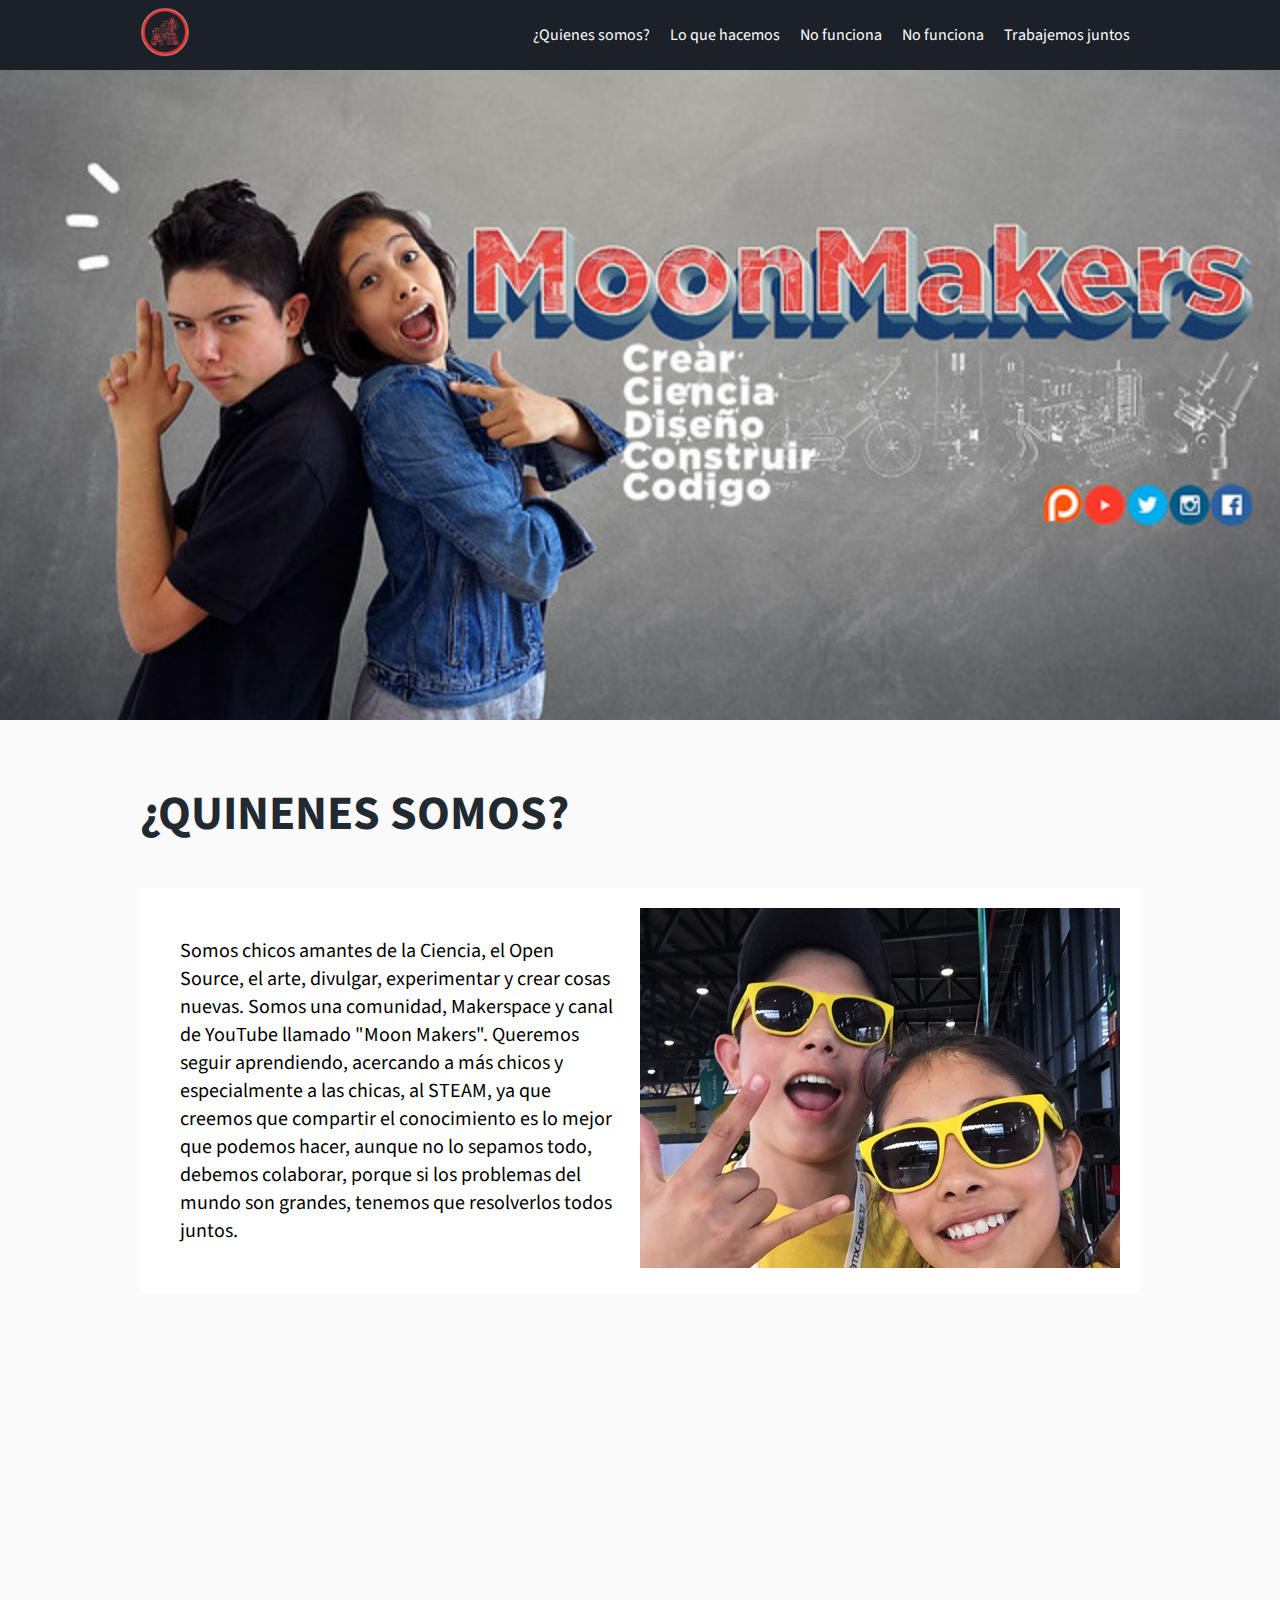
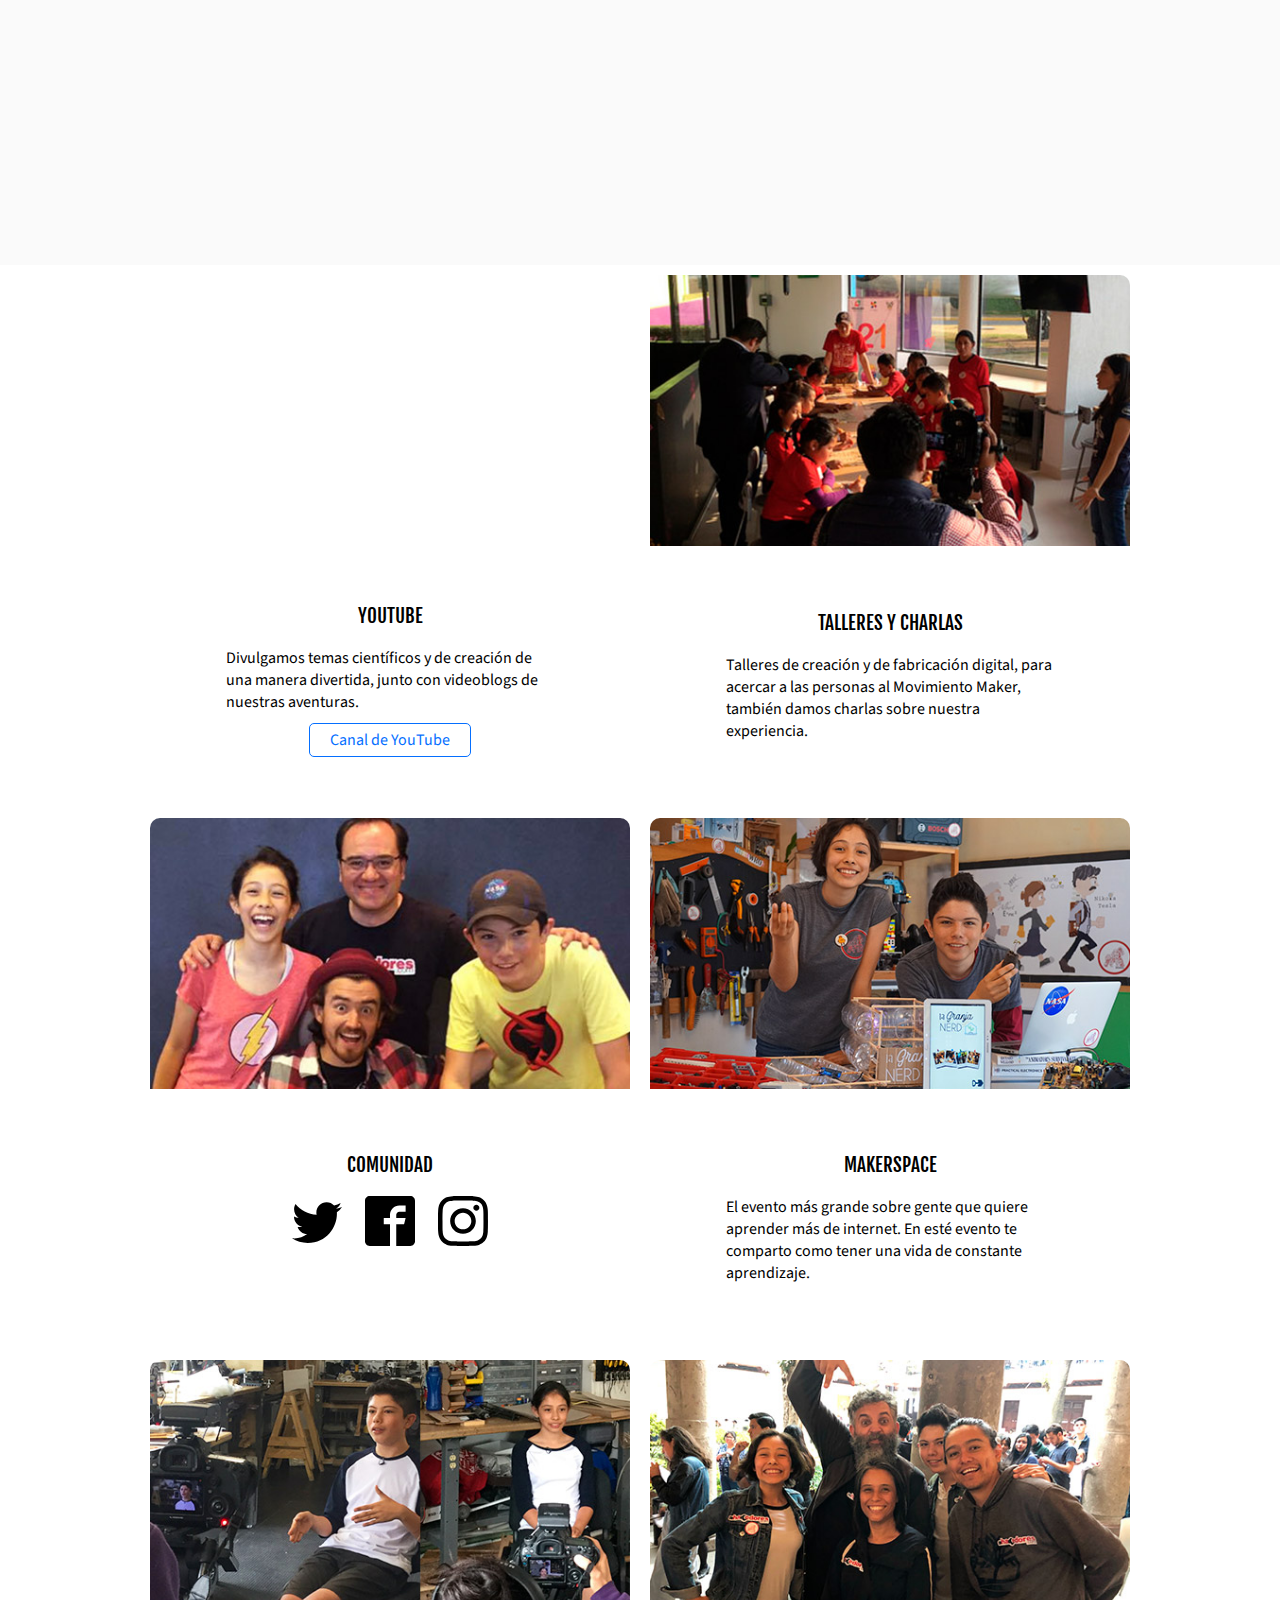
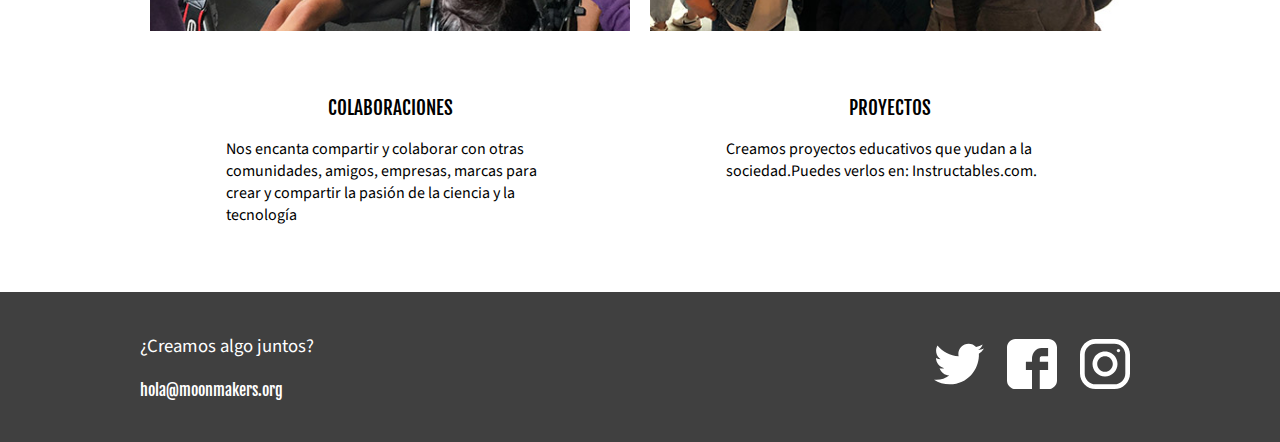
==== index.html @ 2176519b "todos los videos regresan" ====
<!DOCTYPE html>
<html lang="es">
  <head>
    <meta charset="UTF-8" />
    <title>MoonMakers</title>
    <link rel="icon" type="image/png" href="images/logo.png" />
    <meta name="viewport" content="width=device-width, initial-scale=1">
  </head>
  <body>
    <i class="icon-menu burger-button" id="burger-menu"></i>

    <header class="header">
      <div class="container">
        <figure class="logo">
          <img src="images/logo.png" height="50" alt="Logo de http://moonmakers.org" />
        </figure>
        <nav class="menu">
          <ol>
            <li>
              <a class="link" href="#quines">¿Quienes somos?</a>
            </li>
            <li>
              <a class="link" href="#hacemos">Lo que hacemos</a>
            </li>
            <li>
              <a class="link" href="makerspace.html">No funciona</a>
            </li>
            <li>
              <a class="link" href="colaboraciones.html">No funciona</a>
            </li>
            <li>
              <a class="link" href="#contacto">Trabajemos juntos</a>
            </li>
          </ol>
        </nav>
      </div>
    </header>
    <section class="hero">
      <div class="container">

      </div>
    </section>

    <section id="quines" class="portfolio">
     <div class="container">
        <h2>¿Quinenes Somos?</h2>
       <article class="project">
        <div class="project-details">

           <p class="project-description">Somos chicos amantes de la Ciencia, el Open Source, el arte, divulgar, experimentar y crear cosas nuevas. Somos una comunidad, Makerspace y canal de YouTube llamado "Moon Makers".
            Queremos seguir aprendiendo, acercando a más chicos y especialmente a las chicas, al STEAM, ya que creemos que compartir el conocimiento es lo mejor que podemos hacer, aunque no lo sepamos todo, debemos colaborar,
            porque si los problemas del mundo son grandes, tenemos que resolverlos todos juntos.
           </p>
         </div>
         <figure class="project-imageContainer">
           <img class="project-image" width="500" src="images/Quienes-somos.png" srcset="images/Quienes-somos.png, images/Quienes-somos@2.png 2x" alt="prouyecto del curso de React Native">
         </figure>
       </article>
      </div>

      <div class="container">
        <section class="carousel">
          <div class="carousel__container">

            <div class="carousel-item subTema_containerImg flexible-video2 ">
              <iframe class="youtube-video" width="560" height="315" src="https://www.youtube.com/embed/PowmfWIqs1E" frameborder="0" allow="accelerometer; autoplay; encrypted-media; gyroscope; picture-in-picture" allowfullscreen></iframe>
            </div>

            <div class="carousel-item subTema_containerImg flexible-video2 ">
                <iframe class="youtube-video" width="560" height="315" src="https://www.youtube.com/embed/NtmI1s5-0QU" frameborder="0" allow="accelerometer; autoplay; encrypted-media; gyroscope; picture-in-picture" frameborder="0" allow="accelerometer; autoplay; encrypted-media; gyroscope; picture-in-picture" allowfullscreen></iframe>
            </div>

            <div class="carousel-item subTema_containerImg flexible-video2 ">
                <iframe class="youtube-video" width="560" height="315" src="https://www.youtube.com/embed/a-_34Javpd0" frameborder="0" allow="accelerometer; autoplay; encrypted-media; gyroscope; picture-in-picture" allowfullscreen></iframe>
            </div>

            <div class="carousel-item subTema_containerImg flexible-video2 ">
                <iframe class="youtube-video" width="560" height="315" src="https://www.youtube.com/embed/nmvE0_uyt60" frameborder="0" allow="accelerometer; autoplay; encrypted-media; gyroscope; picture-in-picture" allowfullscreen></iframe>
            </div>

            <div class="carousel-item subTema_containerImg flexible-video2 ">
                <iframe class="youtube-video" width="560" height="315" src="https://www.youtube.com/embed/5D4seDE_Lug" frameborder="0" allow="accelerometer; autoplay; encrypted-media; gyroscope; picture-in-picture" allowfullscreen></iframe>
            </div>

            <div class="carousel-item subTema_containerImg flexible-video2 ">
              <iframe class="youtube-video" width="560" height="315" src="https://www.youtube.com/embed/sB8ea_5PfQ8" frameborder="0" allow="accelerometer; autoplay; encrypted-media; gyroscope; picture-in-picture" allowfullscreen></iframe>
            </div>

            <div class="carousel-item subTema_containerImg flexible-video2 ">
                <iframe class="youtube-video" width="560" height="315" src="https://www.youtube.com/embed/IGmekeP1GGo" frameborder="0" allow="accelerometer; autoplay; encrypted-media; gyroscope; picture-in-picture" allowfullscreen></iframe>
            </div>

            <div class="carousel-item subTema_containerImg flexible-video2 ">
                <iframe class="youtube-video" width="560" height="315" src="https://www.youtube.com/embed/2BJvNO8LO8I" frameborder="0" allow="accelerometer; autoplay; encrypted-media; gyroscope; picture-in-picture" allowfullscreen></iframe>
            </div>

            <div class="carousel-item subTema_containerImg flexible-video2 ">
                  <iframe class="youtube-video" width="560" height="315" src="https://www.youtube.com/embed/Ps-YkhOTtxY" frameborder="0" allow="accelerometer; autoplay; encrypted-media; gyroscope; picture-in-picture" allowfullscreen></iframe>
            </div>

            <div class="carousel-item subTema_containerImg flexible-video2 ">
                <iframe class="youtube-video" width="560" height="315" src="https://www.youtube.com/embed/gh8AYuixg3k" frameborder="0" allow="accelerometer; autoplay; encrypted-media; gyroscope; picture-in-picture" allowfullscreen></iframe>
            </div>

            <div class="carousel-item subTema_containerImg flexible-video2 ">
                  <iframe class="youtube-video" width="560" height="315" src="https://www.youtube.com/embed/mA8Xhq7Voig?start=110" frameborder="0" allow="accelerometer; autoplay; encrypted-media; gyroscope; picture-in-picture" allowfullscreen></iframe>
            </div>

            <div class="carousel-item subTema_containerImg flexible-video2 ">
                  <iframe class="youtube-video" width="560" height="315" src="https://www.youtube.com/embed/1nTyJk53lrc" frameborder="0" allow="accelerometer; autoplay; encrypted-media; gyroscope; picture-in-picture" allowfullscreen></iframe>
            </div>

            <div class="carousel-item subTema_containerImg flexible-video2 ">
              <iframe class="youtube-video" width="560" height="315" src="https://www.youtube.com/embed/oA09aA37gj0" frameborder="0" allow="accelerometer; autoplay; encrypted-media; gyroscope; picture-in-picture" allowfullscreen></iframe>
            </div>

            <div class="carousel-item subTema_containerImg flexible-video2 ">
              <iframe class="youtube-video" width="560" height="315" src="https://www.youtube.com/embed/tVdOSMBcFCA" frameborder="0" allow="accelerometer; autoplay; encrypted-media; gyroscope; picture-in-picture" allowfullscreen></iframe>
            </div>

            <div class="carousel-item subTema_containerImg flexible-video2 ">
              <iframe class="youtube-video" width="560" height="315" src="https://www.youtube.com/embed/28tbCtC3jSg" frameborder="0" allow="accelerometer; autoplay; encrypted-media; gyroscope; picture-in-picture" allowfullscreen></iframe>
            </div>

            <div class="carousel-item subTema_containerImg flexible-video2 ">
              <iframe class="youtube-video" width="560" height="315" src="https://www.youtube.com/embed/Nw9TedxW9J4?start=3741" frameborder="0" allow="accelerometer; autoplay; encrypted-media; gyroscope; picture-in-picture" allowfullscreen></iframe>
            </div>

            <div class="carousel-item subTema_containerImg flexible-video2 ">
              <iframe class="youtube-video" width="560" height="315" src="https://www.youtube.com/embed/EzyzmiQSbPs?start=3454" frameborder="0" allow="accelerometer; autoplay; encrypted-media; gyroscope; picture-in-picture" allowfullscreen></iframe>
            </div>

          </div>
        </section>
      </div>


    </section>
    <div class="container">

    </div>

    <section id="hacemos" class="event-list">
      <div class="container">

        <article class="event">
          <figure class="event-imageContainer">
            <div class="flexible-video">
              <iframe class="youtube-video" width="560" height="315" src="https://www.youtube.com/embed/_KmauHJuvfc" frameborder="0" allow="autoplay; encrypted-media" allowfullscreen></iframe>
            </div>

              <!-- <img class="event-image" src="images/taller.png" srcset="images/taller.png, images/taller@2.png 2x" width="500" /> -->

          </figure>
          <div class="event-detail">
            <h3 class="event-title">YOUTUBE</h3>
            <p class="event-description">Divulgamos temas científicos y de creación de una manera divertida, junto con videoblogs de nuestras aventuras.            </p>
            <a class="event-url" href="https://www.youtube.com/channel/UC0actK4-vYEXDyV7J_4vGrw" target="_blank">Canal de YouTube</a>
          </div>
        </article>

        <article class="event">
          <figure class="event-imageContainer">
            <img class="event-image" src="images/taller.png" srcset="images/taller.png, images/taller@2.png 2x" width="500" />
          </figure>
          <div class="event-detail">
            <h3 class="event-title">TALLERES Y CHARLAS</h3>
            <p class="event-description">Talleres de creación y de fabricación digital, para acercar a las personas al Movimiento Maker, también damos charlas sobre nuestra experiencia.            </p>
          </div>
        </article>

        <article class="event">
          <figure class="event-imageContainer">

            <img class="event-image" src="images/comunidad.png" srcset="images/comunidad.png, images/comunidad@2.png 2x" width="500" />
          </figure>
          <div class="event-detail">
            <h3 class="event-title">COMUNIDAD</h3>
            <div class="social">
              <a href="https://twitter.com/MoonMakers" class="social-link  NeT"></a>
              <a href="https://www.facebook.com/MoonMakersOficial/" class="social-link  NeF"></a>
              <a href="https://www.instagram.com/moon_makers_/" class="social-link  NeI"></a>
            </div>
          </div>

        </article>

        <article class="event">
          <figure class="event-imageContainer">
            <img class="event-image" src="images/makerspace.png" srcset="images/makerspace.png, images/makerspace@2.png 2x" width="500" />
          </figure>
          <div class="event-detail">
            <h3 class="event-title">MAKERSPACE</h3>
            <p class="event-description">El evento más grande sobre gente que quiere aprender más de internet. En esté evento te comparto como tener una vida de constante aprendizaje.</p>
          </div>
        </article>

        <article class="event">
          <figure class="event-imageContainer">
            <img class="event-image" src="images/Colaboraciones.jpg" srcset="images/Colaboraciones.jpg, images/Colaboraciones@2.png 2x" width="500" />
          </figure>
          <div class="event-detail">
            <h3 class="event-title">COLABORACIONES</h3>
            <p class="event-description">Nos encanta compartir y colaborar con otras comunidades, amigos, empresas, marcas para crear y compartir la pasión de la ciencia y la tecnología            </p>
          </div>
        </article>

        <article class="event">
          <figure class="event-imageContainer">
            <img class="event-image" src="images/proyectos.png" srcset="images/proyectos.png, images/proyectos@2.png 2x" width="500" />
          </figure>
          <div class="event-detail">
            <h3 class="event-title">PROYECTOS</h3>
            <p class="event-description">Creamos proyectos educativos que yudan a la sociedad.Puedes verlos en: Instructables.com.            </p>
          </div>
        </article>


      </div>
    </section>
    <section id="contacto" class="contact">
      <div class="container">
        <form action="/suscripcion/" class="form-email">
          <h3>¿Creamos algo juntos?</h3>

          <h4>hola@moonmakers.org</h4>
        </form>
        <div class="social">
          <a href="https://twitter.com/MoonMakers" class="social-link twitter"></a>
          <a href="https://www.facebook.com/MoonMakersOficial/" class="social-link facebook"></a>
          <a href="https://www.instagram.com/moon_makers_/" class="social-link instagram"></a>
        </div>
      </div>
    </section>



    <link rel="stylesheet" href="css/estilos.css">


    <script>
      const ipad = window.matchMedia('screen and (max-width: 767px)')
      const menu = document.querySelector('.menu');

      const burgerButton = document.querySelector('#burger-menu');


      ipad.addListener(validation)

      function validation(event) {
        if (event.matches) {
          burgerButton.addEventListener('click', hideShow)
        } else {
          burgerButton.removeEventListener('click', hideShow)
        }
      }
      validation(ipad);


      function hideShow() {
        if (menu.classList.contains('is-active')) {
          menu.classList.remove('is-active');
        } else {
          menu.classList.add('is-active');
        }
      }
    </script>

    <link href="https://fonts.googleapis.com/css?family=Fjalla+One|Source+Sans+Pro" rel="stylesheet">


  </body>
</html>
---- css/estilos.css ----
@font-face {
  font-family: 'icomoon';
  src:  url('../fonts/icomoon.eot?bqb2fe');
  src:  url('../fonts/icomoon.eot?bqb2fe#iefix') format('embedded-opentype'),
    url('../fonts/icomoon.ttf?bqb2fe') format('truetype'),
    url('../fonts/icomoon.woff?bqb2fe') format('woff'),
    url('../fonts/icomoon.svg?bqb2fe#icomoon') format('svg');
  font-weight: normal;
  font-style: normal;
}

p{
  margin: 1em;
}

[class^="icon-"], [class*=" icon-"] {
  font-family: 'icomoon' !important;
  speak-as: none;
  font-style: normal;
  font-weight: normal;
  font-variant: normal;
  text-transform: none;
  line-height: 1;

  -webkit-font-smoothing: antialiased;
  -moz-osx-font-smoothing: grayscale;
}

.icon-menu:before {
  content: "\e900";
}


body {
  font-family: 'Source Sans Pro', system-ui;
  margin: 0;
}

h1,
h2,
h3,
h4,
h5,
h6{
  font-family: 'Fjalla One', system-ui;
  font-weight: normal;
}

h1 {
  font-size: 40px;
  line-height: 1.5;
  letter-spacing: -.2px;
  color: white;
  margin: 0;
  max-width: 500px;

}
h1 strong {
  color: #026fff;
  font-size: 25px;
}
h2 {
  color: #212931;
  text-transform: uppercase;
  font-family: 'Source Sans Pro', system-ui;
  font-weight: bold;
  font-size: 48px;
  margin-bottom: 40px;
}

.hero {
  height: 650px;
  background-image: url('../images/Hero.jpg');
  background-color: #1b2127;
  background-repeat: no-repeat;
  background-position-x: center;
  background-position-y: center;
  background-size: cover;
  display: flex;
  align-items: center;
  justify-content: space-between;
  flex-wrap: wrap;
}
.hero2{
  height: 350px;
  background-image: url('../images/Hero.jpg');
  background-color: #1b2127;
  background-repeat: no-repeat;
  background-position-x: center;
  background-position-y: -155px;
  background-size: cover;
  display: flex;
  align-items: center;
  justify-content: space-between;
  flex-wrap: wrap;
}

.hero-image{
  object-fit: cover;
}


.portfolio {
  background: #fafafa;
  padding: 20px;
}

.project {

  margin-bottom: 15px;

  padding: 20px;
  background: white;
  display: flex;
  align-items: center;
  justify-content: space-between;
  flex-wrap: wrap;
}
.project-course,
.project-date,
.project-url {
  margin: 10px 0;
}
.project-description {
  font-size: 20px;
}
.project strong {
  font-family: 'Fjalla One', system-ui;
}


.project-title {
  font-size: 30px;
  margin-top: 0;
  margin-bottom: 10px;
  text-align: center;
}


.project-details {
  width: 50%;
}

.project-imageContainer {
  width: 50%;
}

.project-imageContainer img {
  max-width: 100%;
}

.header {
  background-color: #1b2127;
  color: white;
  display: flex;
  height: 70px;
  align-items: center;
  justify-content: space-between;
  flex-wrap: wrap;
}

ol {
  margin: 0;
  padding: 0;
  list-style: none;
  text-align: center
}
.project-details ul li{
  padding: 0.5em;
}
.project-details ul{
  list-style: list-item ;
}

figure {
  margin: 0;
}

.header a {
  color: white;
  text-decoration: none;
}
.menu {
  height: inherit;
}
.header ol {
  display: flex;
  height: inherit;
}
.header ol li {
  height: inherit;
}
.header a {
  display: flex;
  align-items: center;
  height: inherit;
  padding: 0 10px;
}

.flexbox {
  display: flex;
  flex-wrap: wrap;
}

.box {
  width: 50px;
  height: 50px;
  margin: 5px;
  border: 1px solid red;

  flex-shrink: 0;
}

.footer {
  color: white;
  background-color: #1b2127;
  display: flex;
  align-items: center;
  justify-content: space-between;
  flex-wrap: wrap;
}

.footer img {
  vertical-align: middle;
}

.footer a {
  color: white;
}

.event-list {
  display: flex;
  flex-wrap: wrap;
}
.event-list-title {
  margin-left: 20px;
}
.event {
  margin: 1%;
  width: 48%;
  flex-shrink: 0;
  border-radius: 10px;
  overflow: hidden;
}
.event img {
  width: 480px;
  height: 271px;
  object-fit: cover;
}
.event-detail {
  margin: 20px 40px;
  background-color: white;
  position: relative;
  padding: 20px;
  text-align: center;
}
.event-description {
  text-align: left;
}

.event-url {
  color: #056fff;
  border: 1px solid;
  padding: 5px 20px;
  text-decoration: none;
  border-radius: 5px;
}

.contact {
  background-color: #404040;
  color: white;
  height: 150px;
  display: flex;
  align-items: center;
  justify-content: space-between;
  flex-wrap: wrap;
}


.social-link {
  display: inline-block;
  width: 50px;
  height: 50px;
  margin: 0 10px;
  background-size: 50px 50px;
}

.social-link.twitter {
  background-image: url('../images/twitter.svg');
}
.social-link.facebook {
  background-image: url('../images/facebook.svg');
}

.social-link.instagram {
  background-image: url('../images/instagram.svg');
}

.NeT,
.NeF,
.NeI{
 background-image: none;
}

.NeT{background-image: url('../images/twitterNe.svg');}
.NeF{background-image: url('../images/facebook2Ne.svg');}
.NeI{background-image: url('../images/instagramNe.svg');}

.form-email input {
  border-color: gray;
  border-style: solid;
  border-radius: 5px;
  padding: 10px 20px 10px 25px;
  background-image: url('../images/envelope.svg');
  background-size: 15px 15px;
  background-repeat: no-repeat;
  background-position-y: center;
  background-position-x: 5px;
}

.form-email button {
  display: block;
  background: transparent;
  color: white;
  padding: 10px 0;
  border-radius: 5px;
  width: 100px;
  margin-top: 10px;
}

.form-email h3 {
  font-family: 'Source Sans Pro', system-ui;
}

.container {
  max-width: 1000px;
  flex: 1;
  margin: 0 auto;
  display: inherit;
  justify-content: inherit;
  align-items: inherit;
  height: inherit;
  flex-wrap: inherit;
}

.burger-button {
  width: 40px;
  height: 40px;
  border-radius: 50%;
  background-color: rgba(0, 0, 0, .8);
  display: none;
  line-height: 40px;
  text-align: center;
  position: fixed;
  z-index: 4;
  left: 5px;
  top: 5px;
  color: white;
}

.carousel{
  width: 100%;
  overflow: scroll;
  padding: 30px;
  position: relative;
}
.carousel-item__img{
  width: 200px;
  height: 100px;
  object-fit: contain;
}
.carousel__container{
  white-space: nowrap;
  margin: 70px 70px;
  padding-bottom: 10px;
}
.carousel-item{
  width: 200px;
  height: 250px;
  border-radius: 20px;
  overflow: hidden;
  display: inline-block;
  cursor: pointer;
  transition: 450ms all;
  transform-origin: center left;
  position: relative;
}
.carousel-item2{
  width: 200px;
  height: 125px;
  border-radius: 20px;
  overflow: hidden;
  display: inline-block;
  cursor: pointer;
  transition: 450ms all;
  transform-origin: center left;
  position: relative;
}

.carousel-item:hover ~ .carousel-item{
  transform: translate3d(100px,0,0);
}
.carousel__container:hover .carousel-item{
  opacity: 0.3;
}
.carousel__container:hover .carousel-item:hover{
  transform: scale(1.5);
  opacity: 1;
}
::-webkit-scrollbar {
  width: 7px;
  height: 7px;
}
::-webkit-scrollbar-button {
  width: 0px;
  height: 0px;
}
::-webkit-scrollbar-thumb {
  background: #393e46;
  border: 0px none #ffffff;
  border-radius: 50px;
}
::-webkit-scrollbar-thumb:hover {
  background: #222831;
}
::-webkit-scrollbar-thumb:active {
  background: #222831;
}
::-webkit-scrollbar-track {
  background: #ffffff;
  border: 0px none #ffffff;
  border-radius: 50px;
}
::-webkit-scrollbar-track:hover {
  background: #00adb5;
}
::-webkit-scrollbar-track:active {
  background: #00adb5;
}
::-webkit-scrollbar-corner {
  background: transparent;
}


.google-maps {
  position: relative;
  padding-bottom: 50%;
  height: 0;
  overflow: hidden;
  }
  .google-maps iframe {
  position: absolute;
  top: 0;
  left: 0;
  width: 100% !important;
  height: 100% !important;
  }

.carousel-item__details {
  font-size: 10px;
  opacity: 0;
  transition: 450ms opacity;
  padding: 10px;
  position: absolute;
  top: 0;
  left: 0;
  right: 0;
  bottom: 0;
  text-align: center;
  line-height:225px;
}
 .carousel-item__details:hover{
  opacity: 1;
}
.carousel-item__details p{
  margin:2px 0px;
  color: white;
}

.carousel-item__details--title{
  font-size: 12px;
}

.carousel-item2:hover ~ .carousel-item2{
  transform: translate3d(75px,0,0);
}
.carousel__container:hover .carousel-item2{
  opacity: 0.3;
}
.carousel__container:hover .carousel-item2:hover{
  transform: scale(1.25);
  opacity: 1;
}

.carousel-itemImg{
  width: 250px;
  height: 250px;
  border-radius: 20px;
  overflow: hidden;
  display: inline-block;
  cursor: pointer;
  transition: 450ms all;
  transform-origin: center left;
  position: relative;
}


@media screen and (max-width: 1023px) {
  .event-list-title {
    margin-left: 0;
  }
  .portfolio {
    padding: 0;
  }
  .container {
    padding: 0 1em;
  }
  .hero {
    height: auto;
    position: relative;
    overflow: hidden;
    padding: 2em;
  }
  .hero-image {
    position: absolute;
    z-index: 1;
    left: 0;
    right: 0;
    top: 0;
    bottom: 0;
    width: 100%;
  }
  h1 {
    font-size: 2em;
    z-index: 2;
  }
}

.html-video {
  width: 100%;
  height: auto;
}

.youtube-video {
  position: absolute;
  top: 0;
  bottom: 0;
  right: 0;
  left: 0;
  width: 100%;
  height: 100%;
}

.flexible-video2 {
  width: 60%;
  height: 0;
  padding-top: 37.25%;
  position: relative;
}
.flexible-video {
  width: 100%;
  height: 0;
  padding-top: 56.25%;
  position: relative;
}

@media screen and (max-width: 768px){
  .hero2{
    background-position-y: center;
    height: 275px;
  }
}

@media screen and (max-width: 767px) {
  h2 {
    font-size: 1.2em;
    margin: .5em 0;
  }


  .burger-button {
    display: block;
  }
  .header {
    display: block;
    height: auto;
  }
  .header ol {
    display: block;
  }
  .header ol li {
    height: 50px;
  }
  .header a {
    justify-content: center;
    height: 40px;
    font-size: 2em;
    text-decoration: underline;
    margin-bottom: .5em;
  }
  .header .logo {
    text-align: center;
  }

  .menu {
    position: fixed;
    background: rgba(5, 111, 255, .9);
    z-index: 3;
    top: 0;
    left: -100vw;
    width: 100vw;
    bottom: 0;
    display: flex;
    align-items: center;
    justify-content: center;
    transition: .3s;
  }
  .menu.is-active {
    left: 0;
  }

  .project {
    display: block;
    text-align: center;
  }
  .project-imageContainer {
    width: auto;
    text-align: center;
  }
  .project-details {
    width: auto;
  }
  .project-course, .project-date, .project-url {
    margin: .3em 0;
  }
  .project-title {
    font-size: 1.5em;
    margin-bottom: .3em;
  }
  .project-url {
    font-size: 1em;

  }
  .project-course {
    font-size: .7em;

  }
  .project-date {
    font-size: 1em;

  }
  .project-description {
    font-size: 1em;

  }

  .event {
    width: auto;
    flex-shrink: initial;
  }

  .event img {
    width: 100%;
  }
}

@media screen and (max-width: 480px) {
  .carousel__container:hover .carousel-item2:hover{
    transform: scale(1);
    opacity: 1;
  }
  .carousel-itemImg{
		width: 250px;
		height: 200px;
	}

  .carousel-item{
    transition: none;
  }
  .carousel-item2{
    transition: none;
  }

  .hero2{
    height: 150px;
    background-position-y: center;
  }

  .carousel__container2,
	.carousel__container{
		margin: 0;
  }
  .carousel{
    padding: 30px 30px 60px 30px;
  }

  .hero{
    padding: 4.5em;
  }

  h1 {
    font-size: 1.5em;
  }
  .project-details {
    font-size: 14px;
  }

  .event-detail {
    margin: -2em .5em .5em;
    padding: 1em;
  }

  .contact {
    height: auto;
    padding: 1.5em 0;
    text-align: center;
    display: block;
  }
  .form-email button {
    margin: 1em auto;
  }
  .form-email h3 {
    margin-top: 0;
  }
  .footer {
    display: block;
    text-align: center;
    border: 1px solid transparent;
  }
  .social-link {
    width: 40px;
    height: 40px;
    background-size: 100%;
  }
}


@media screen and (max-width: 320px) {
  h1 {
    font-size: 1.2em;
  }
  .hero2{
    height: 105px;
  }
}
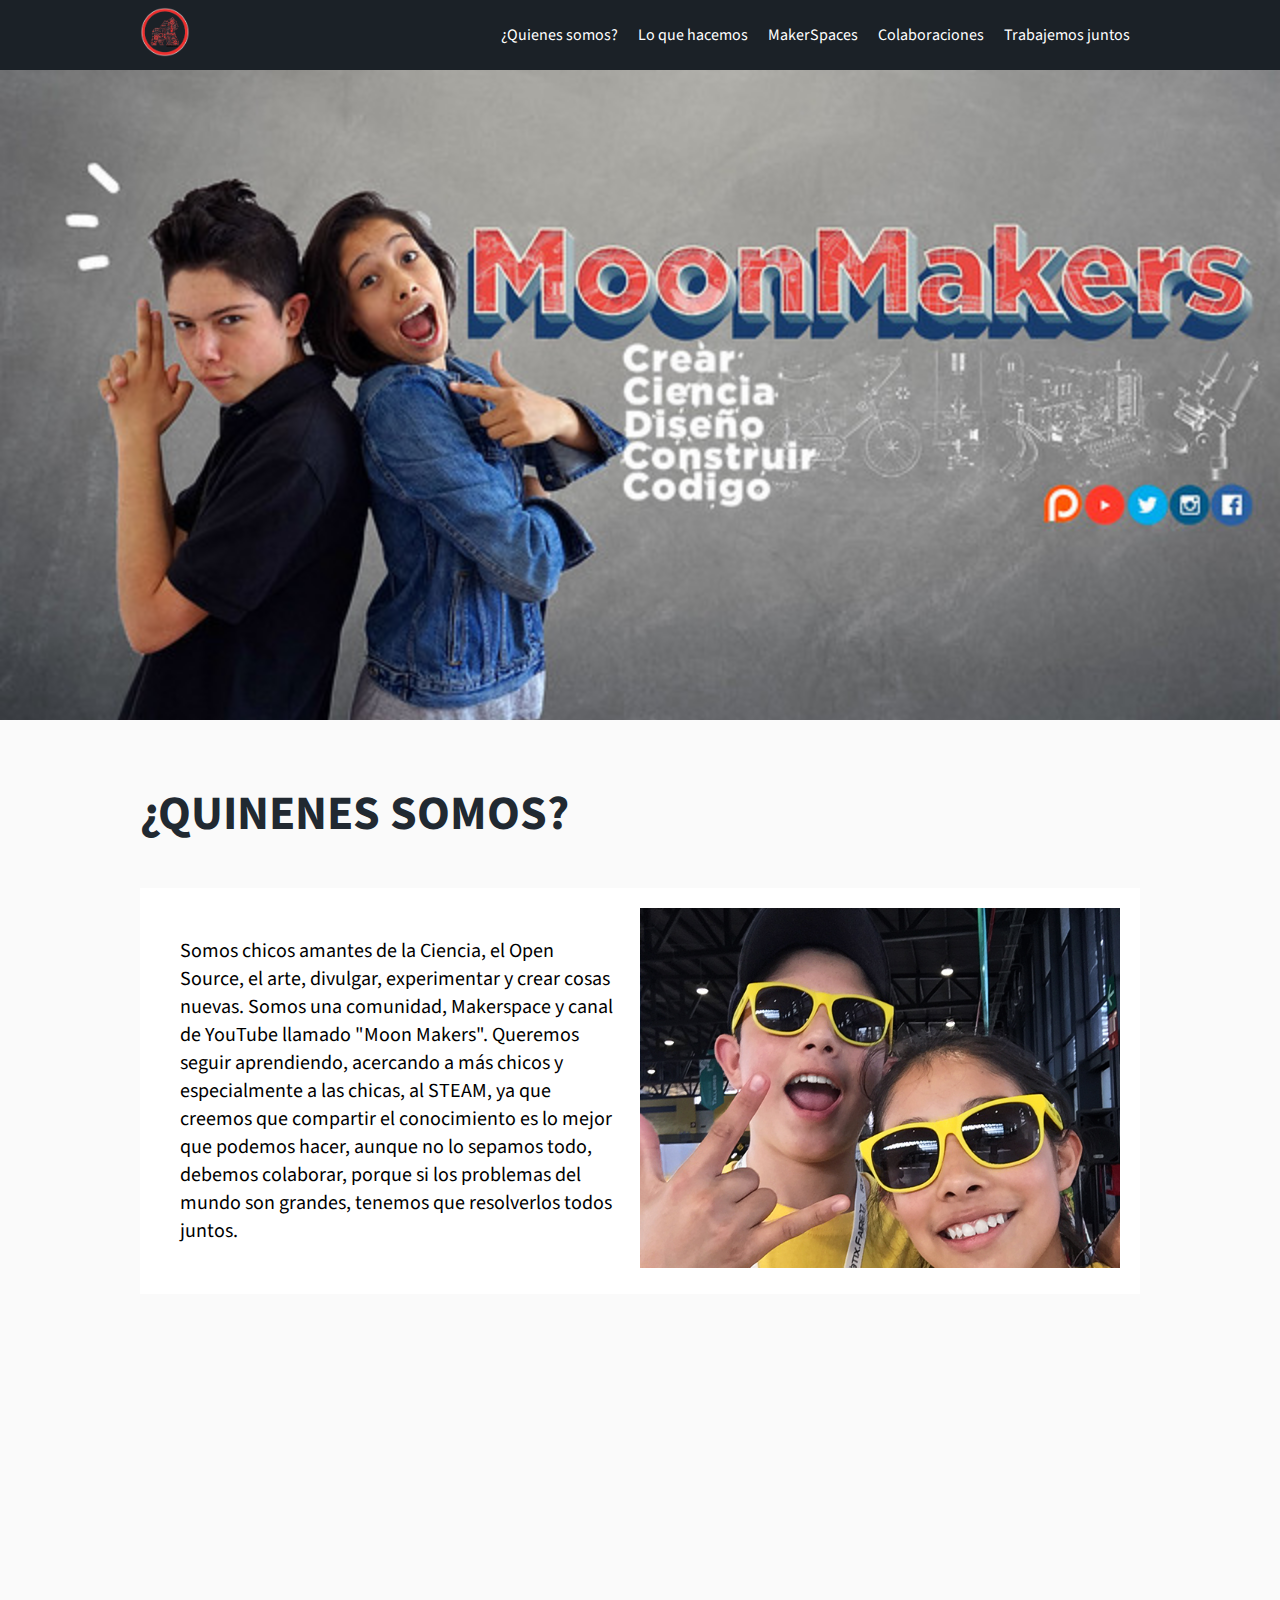
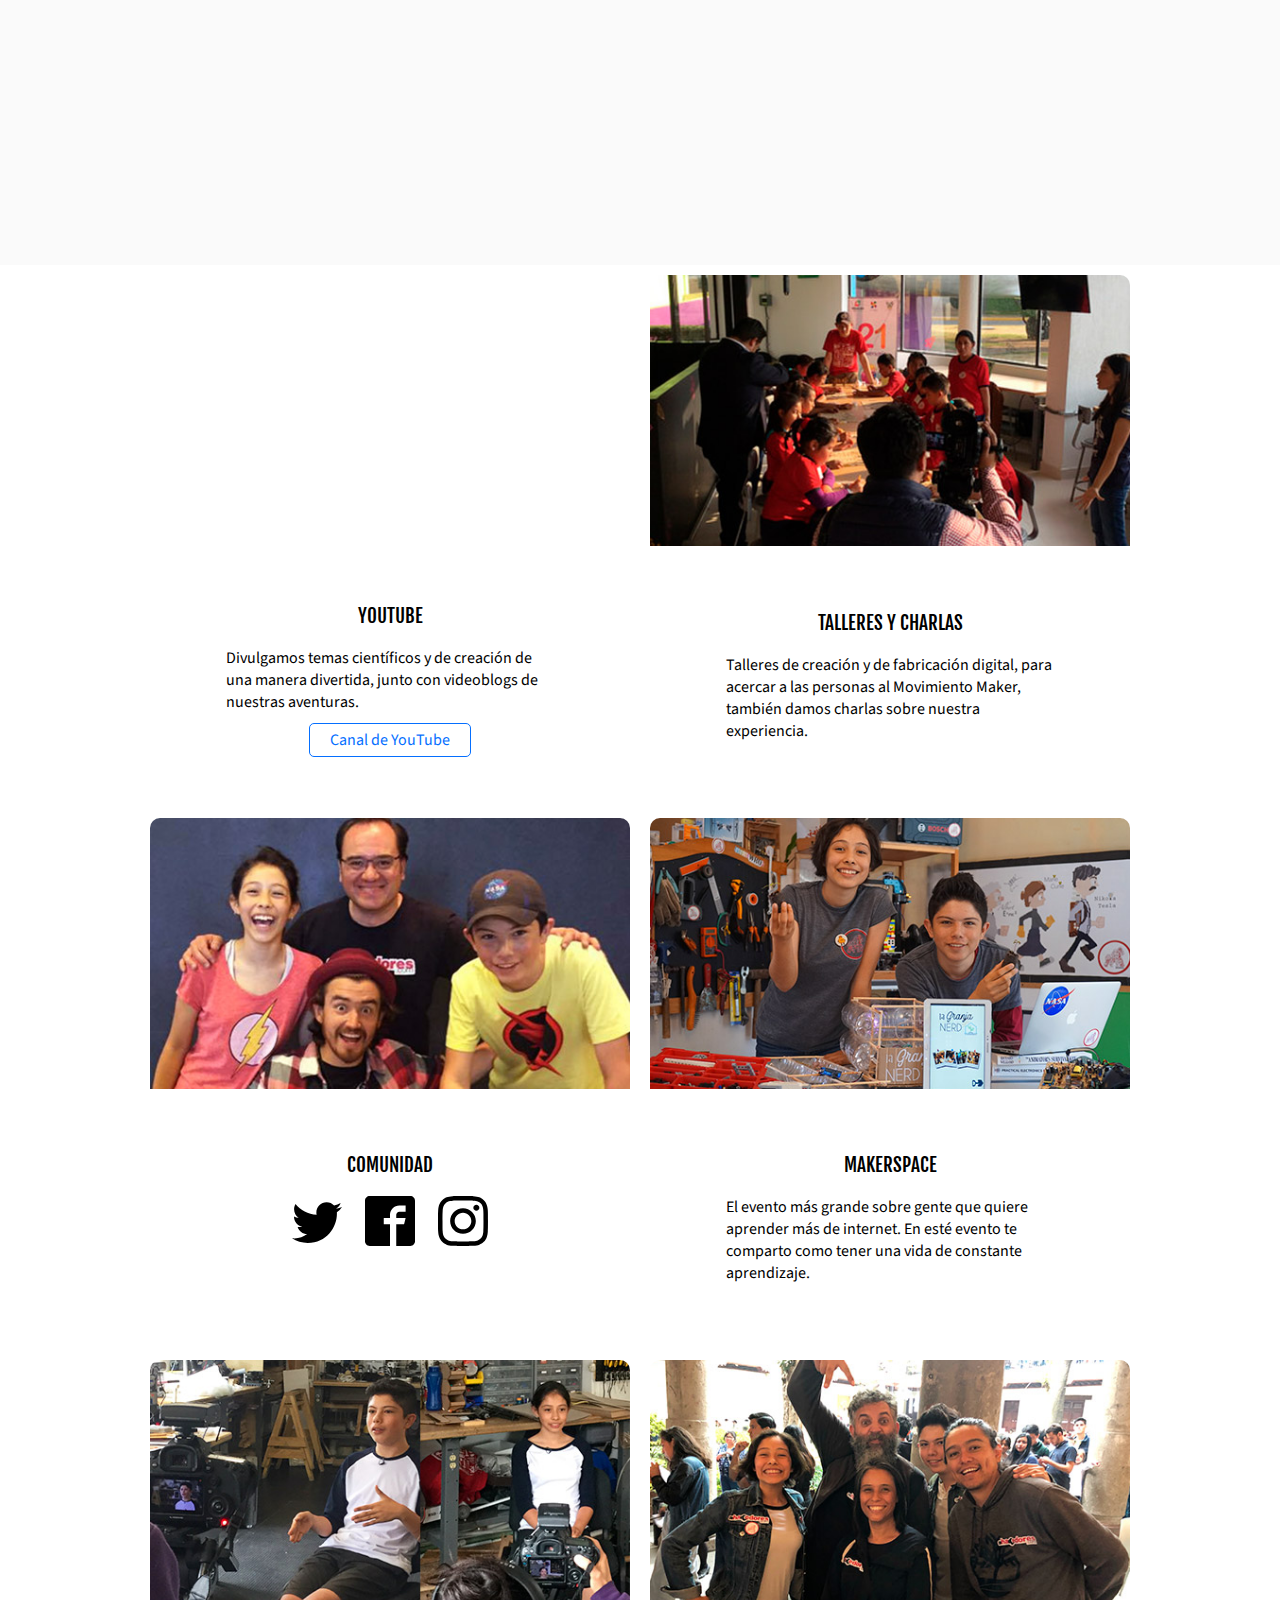
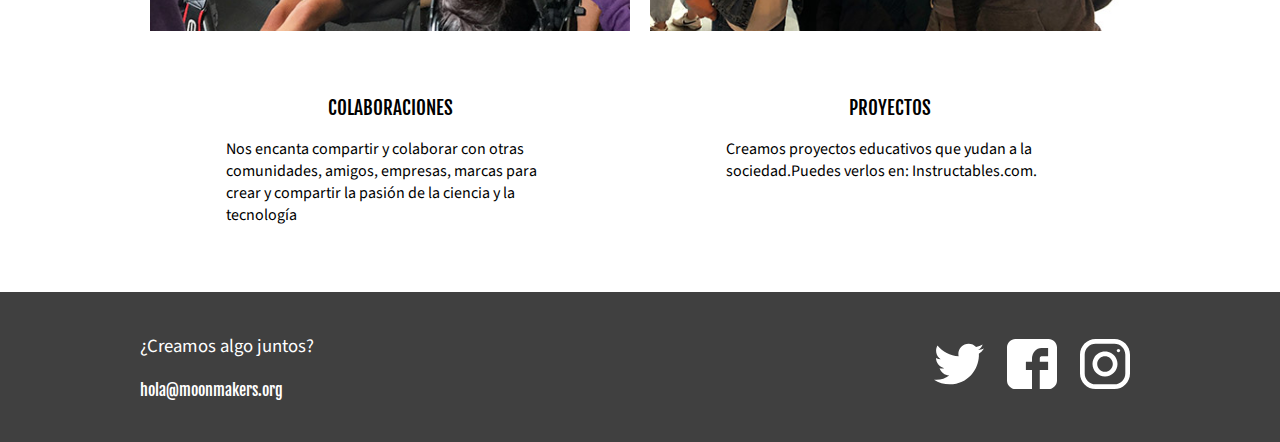
==== commit e99026e9: "regresan las paguinas makerspace y colaboraciones" ====
--- a/index.html
+++ b/index.html
@@ -23,10 +23,10 @@
               <a class="link" href="#hacemos">Lo que hacemos</a>
             </li>
             <li>
-              <a class="link" href="makerspace.html">No funciona</a>
-            </li>
-            <li>
-              <a class="link" href="colaboraciones.html">No funciona</a>
+              <a class="link" href="makerspace.html">MakerSpaces</a>
+            </li>
+            <li>
+              <a class="link" href="colaboraciones.html">Colaboraciones</a>
             </li>
             <li>
               <a class="link" href="#contacto">Trabajemos juntos</a>
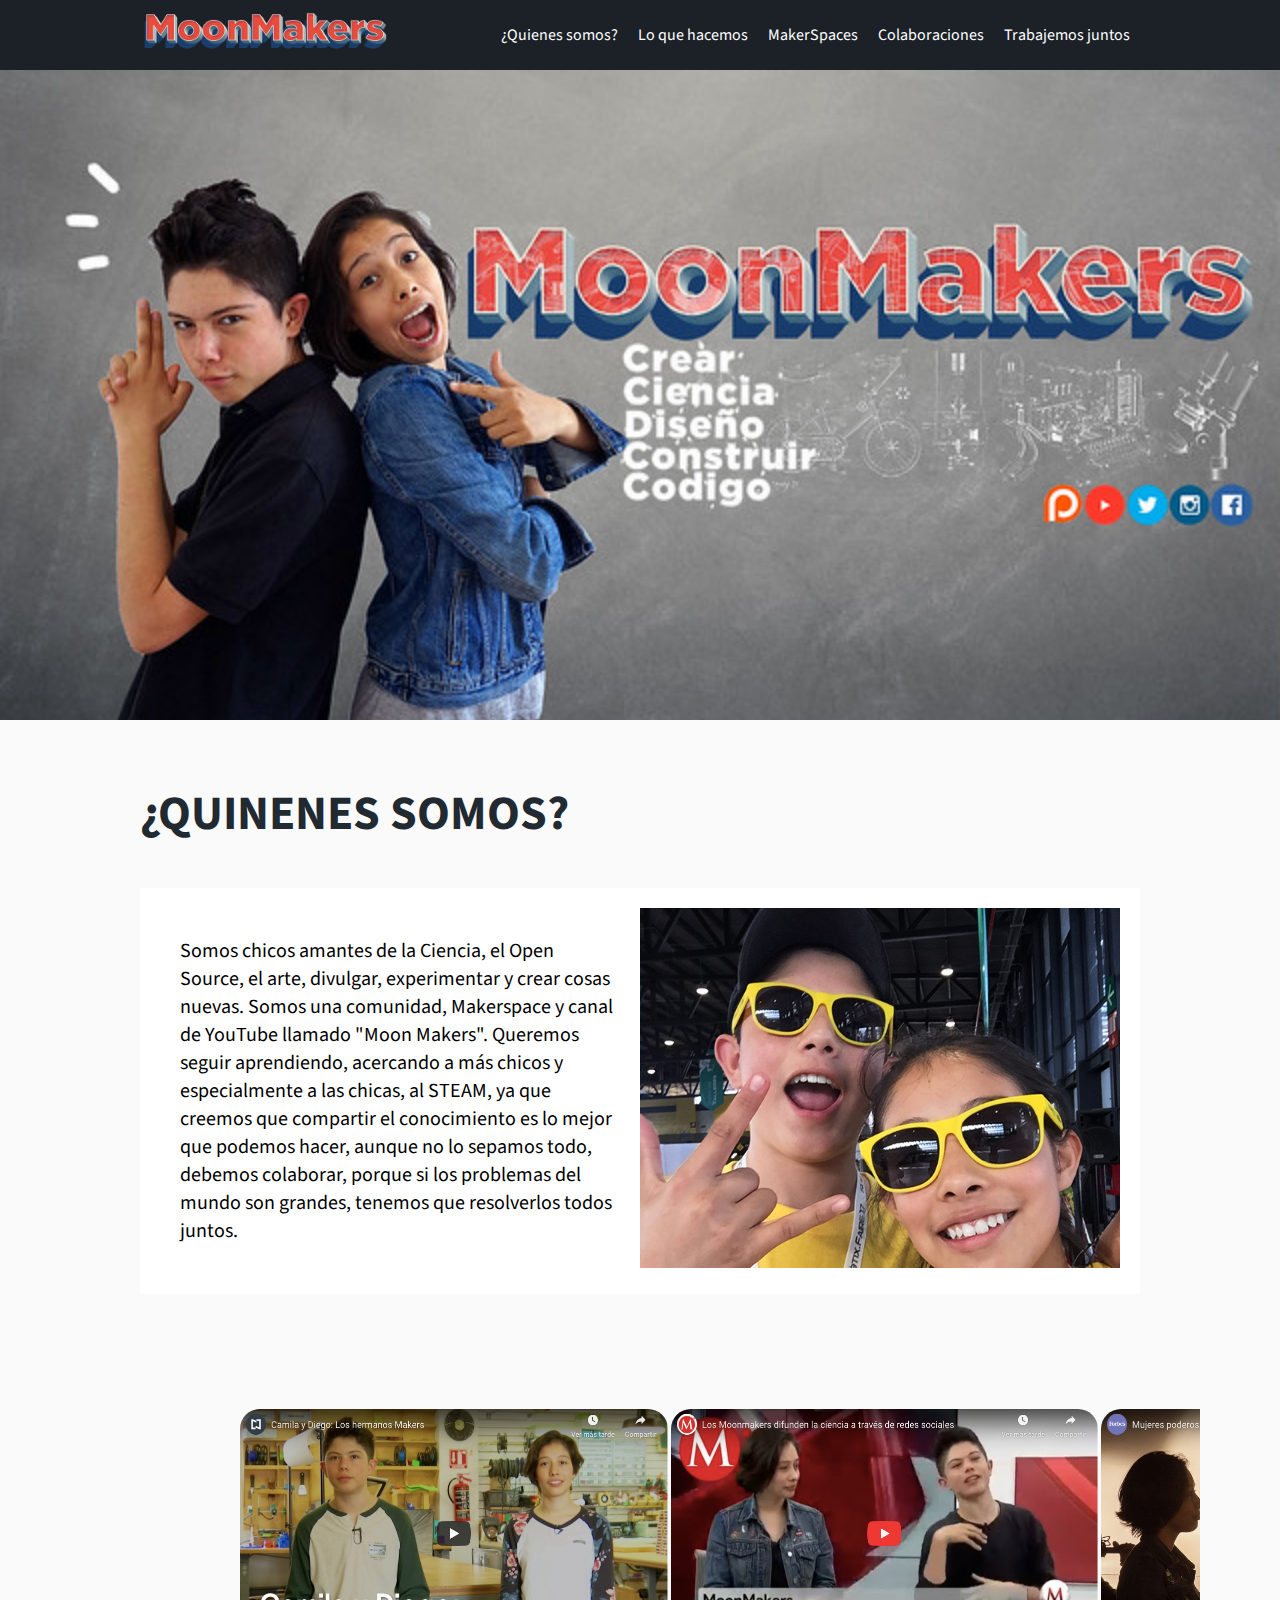
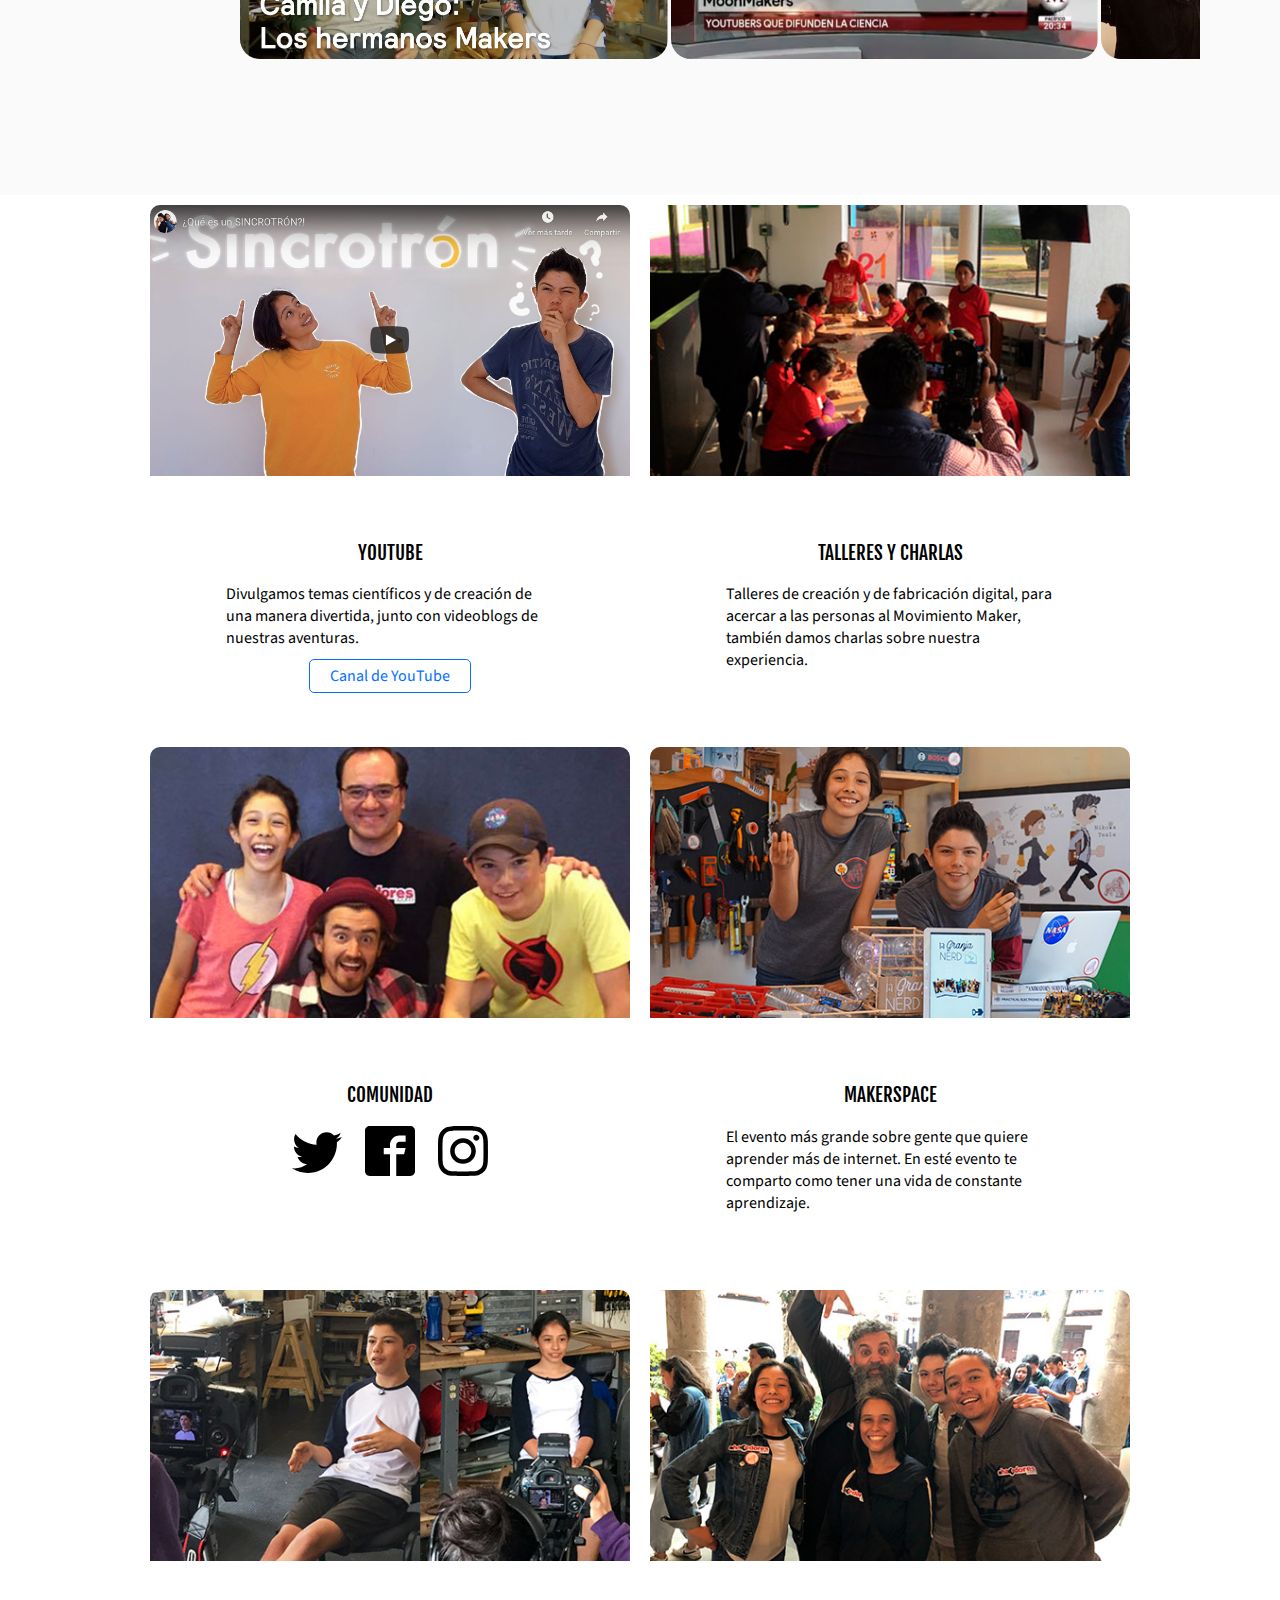
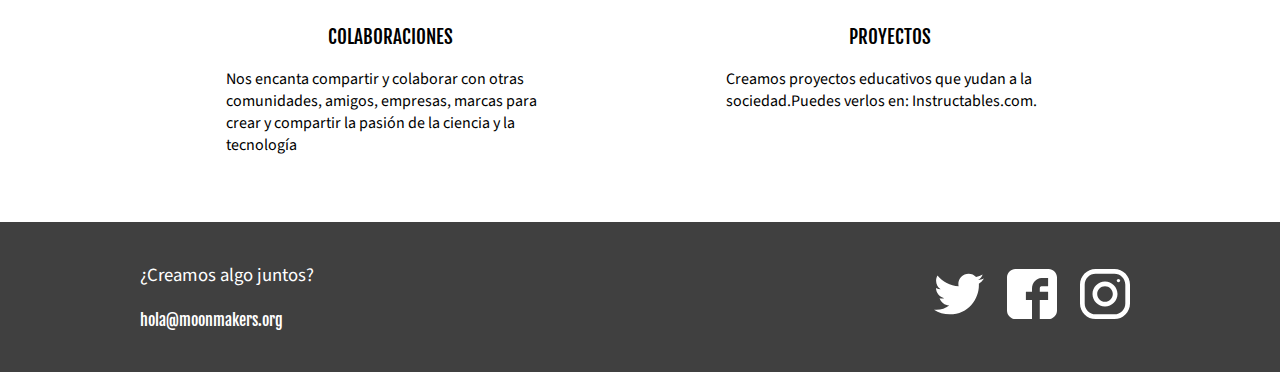
==== commit 56defbf0: "creo que lla esta" ====
--- a/index.html
+++ b/index.html
@@ -5,6 +5,9 @@
     <title>MoonMakers</title>
     <link rel="icon" type="image/png" href="images/logo.png" />
     <meta name="viewport" content="width=device-width, initial-scale=1">
+
+    <link rel="stylesheet" href="css/estilos.css">
+
   </head>
   <body>
     <i class="icon-menu burger-button" id="burger-menu"></i>
@@ -12,7 +15,12 @@
     <header class="header">
       <div class="container">
         <figure class="logo">
-          <img src="images/logo.png" height="50" alt="Logo de http://moonmakers.org" />
+          <!-- <img src="images/MoonMakers.png" height="50" alt="Logo de http://moonmakers.org" /> -->
+          <picture>
+            <source srcset="images/MoonMakers_2.png" media="(max-width:450px)">
+            <img src="images/MoonMakers.png">
+          </picture>
+
         </figure>
         <nav class="menu">
           <ol>
@@ -62,72 +70,34 @@
         <section class="carousel">
           <div class="carousel__container">
 
-            <div class="carousel-item subTema_containerImg flexible-video2 ">
-              <iframe class="youtube-video" width="560" height="315" src="https://www.youtube.com/embed/PowmfWIqs1E" frameborder="0" allow="accelerometer; autoplay; encrypted-media; gyroscope; picture-in-picture" allowfullscreen></iframe>
-            </div>
-
-            <div class="carousel-item subTema_containerImg flexible-video2 ">
-                <iframe class="youtube-video" width="560" height="315" src="https://www.youtube.com/embed/NtmI1s5-0QU" frameborder="0" allow="accelerometer; autoplay; encrypted-media; gyroscope; picture-in-picture" frameborder="0" allow="accelerometer; autoplay; encrypted-media; gyroscope; picture-in-picture" allowfullscreen></iframe>
-            </div>
-
-            <div class="carousel-item subTema_containerImg flexible-video2 ">
-                <iframe class="youtube-video" width="560" height="315" src="https://www.youtube.com/embed/a-_34Javpd0" frameborder="0" allow="accelerometer; autoplay; encrypted-media; gyroscope; picture-in-picture" allowfullscreen></iframe>
-            </div>
-
-            <div class="carousel-item subTema_containerImg flexible-video2 ">
-                <iframe class="youtube-video" width="560" height="315" src="https://www.youtube.com/embed/nmvE0_uyt60" frameborder="0" allow="accelerometer; autoplay; encrypted-media; gyroscope; picture-in-picture" allowfullscreen></iframe>
-            </div>
-
-            <div class="carousel-item subTema_containerImg flexible-video2 ">
-                <iframe class="youtube-video" width="560" height="315" src="https://www.youtube.com/embed/5D4seDE_Lug" frameborder="0" allow="accelerometer; autoplay; encrypted-media; gyroscope; picture-in-picture" allowfullscreen></iframe>
-            </div>
-
-            <div class="carousel-item subTema_containerImg flexible-video2 ">
-              <iframe class="youtube-video" width="560" height="315" src="https://www.youtube.com/embed/sB8ea_5PfQ8" frameborder="0" allow="accelerometer; autoplay; encrypted-media; gyroscope; picture-in-picture" allowfullscreen></iframe>
-            </div>
-
-            <div class="carousel-item subTema_containerImg flexible-video2 ">
-                <iframe class="youtube-video" width="560" height="315" src="https://www.youtube.com/embed/IGmekeP1GGo" frameborder="0" allow="accelerometer; autoplay; encrypted-media; gyroscope; picture-in-picture" allowfullscreen></iframe>
-            </div>
-
-            <div class="carousel-item subTema_containerImg flexible-video2 ">
-                <iframe class="youtube-video" width="560" height="315" src="https://www.youtube.com/embed/2BJvNO8LO8I" frameborder="0" allow="accelerometer; autoplay; encrypted-media; gyroscope; picture-in-picture" allowfullscreen></iframe>
-            </div>
-
-            <div class="carousel-item subTema_containerImg flexible-video2 ">
-                  <iframe class="youtube-video" width="560" height="315" src="https://www.youtube.com/embed/Ps-YkhOTtxY" frameborder="0" allow="accelerometer; autoplay; encrypted-media; gyroscope; picture-in-picture" allowfullscreen></iframe>
-            </div>
-
-            <div class="carousel-item subTema_containerImg flexible-video2 ">
-                <iframe class="youtube-video" width="560" height="315" src="https://www.youtube.com/embed/gh8AYuixg3k" frameborder="0" allow="accelerometer; autoplay; encrypted-media; gyroscope; picture-in-picture" allowfullscreen></iframe>
-            </div>
-
-            <div class="carousel-item subTema_containerImg flexible-video2 ">
-                  <iframe class="youtube-video" width="560" height="315" src="https://www.youtube.com/embed/mA8Xhq7Voig?start=110" frameborder="0" allow="accelerometer; autoplay; encrypted-media; gyroscope; picture-in-picture" allowfullscreen></iframe>
-            </div>
-
-            <div class="carousel-item subTema_containerImg flexible-video2 ">
-                  <iframe class="youtube-video" width="560" height="315" src="https://www.youtube.com/embed/1nTyJk53lrc" frameborder="0" allow="accelerometer; autoplay; encrypted-media; gyroscope; picture-in-picture" allowfullscreen></iframe>
-            </div>
-
-            <div class="carousel-item subTema_containerImg flexible-video2 ">
-              <iframe class="youtube-video" width="560" height="315" src="https://www.youtube.com/embed/oA09aA37gj0" frameborder="0" allow="accelerometer; autoplay; encrypted-media; gyroscope; picture-in-picture" allowfullscreen></iframe>
-            </div>
-
-            <div class="carousel-item subTema_containerImg flexible-video2 ">
-              <iframe class="youtube-video" width="560" height="315" src="https://www.youtube.com/embed/tVdOSMBcFCA" frameborder="0" allow="accelerometer; autoplay; encrypted-media; gyroscope; picture-in-picture" allowfullscreen></iframe>
-            </div>
-
-            <div class="carousel-item subTema_containerImg flexible-video2 ">
-              <iframe class="youtube-video" width="560" height="315" src="https://www.youtube.com/embed/28tbCtC3jSg" frameborder="0" allow="accelerometer; autoplay; encrypted-media; gyroscope; picture-in-picture" allowfullscreen></iframe>
-            </div>
-
-            <div class="carousel-item subTema_containerImg flexible-video2 ">
-              <iframe class="youtube-video" width="560" height="315" src="https://www.youtube.com/embed/Nw9TedxW9J4?start=3741" frameborder="0" allow="accelerometer; autoplay; encrypted-media; gyroscope; picture-in-picture" allowfullscreen></iframe>
-            </div>
-
-            <div class="carousel-item subTema_containerImg flexible-video2 ">
-              <iframe class="youtube-video" width="560" height="315" src="https://www.youtube.com/embed/EzyzmiQSbPs?start=3454" frameborder="0" allow="accelerometer; autoplay; encrypted-media; gyroscope; picture-in-picture" allowfullscreen></iframe>
+            <div class="carousel-item">
+              <a href="https://youtu.be/PowmfWIqs1E" target="_blank">
+                <img class="youtube-video" src="images/sinVideo/v1.png" alt="televisa">
+              </a>
+            </div>
+
+            <div class="carousel-item">
+              <a href="https://youtu.be/NtmI1s5-0QU" target="_blank">
+                <img class="youtube-video" src="images/sinVideo/v2.png" alt="mileneo">
+              </a>
+            </div>
+
+            <div class="carousel-item">
+              <a href="https://youtu.be/a-_34Javpd0" target="_blank">
+                <img class="youtube-video" src="images/sinVideo/v3.png" alt="Mujeres poderosas">
+              </a>
+            </div>
+
+            <div class="carousel-item  ">
+              <a href="https://youtu.be/nmvE0_uyt60" target="_blank">
+                <img class="youtube-video" src="images/sinVideo/v4.png" alt="HBO">
+              </a>
+            </div>
+
+            <div class="carousel-item  ">
+              <a href="https://youtu.be/5D4seDE_Lug" target="_blank">
+                <img class="youtube-video" src="images/sinVideo/v5.png" alt="La hora makers">
+              </a>
             </div>
 
           </div>
@@ -145,12 +115,7 @@
 
         <article class="event">
           <figure class="event-imageContainer">
-            <div class="flexible-video">
-              <iframe class="youtube-video" width="560" height="315" src="https://www.youtube.com/embed/_KmauHJuvfc" frameborder="0" allow="autoplay; encrypted-media" allowfullscreen></iframe>
-            </div>
-
-              <!-- <img class="event-image" src="images/taller.png" srcset="images/taller.png, images/taller@2.png 2x" width="500" /> -->
-
+              <img class="event-image" src="images/sinVideo/QueV.png" width="500" />
           </figure>
           <div class="event-detail">
             <h3 class="event-title">YOUTUBE</h3>
@@ -235,7 +200,6 @@
 
 
 
-    <link rel="stylesheet" href="css/estilos.css">
 
 
     <script>
--- a/css/estilos.css
+++ b/css/estilos.css
@@ -376,7 +376,8 @@
   padding-bottom: 10px;
 }
 .carousel-item{
-  width: 200px;
+  /* width: 200px; */
+  width: 427.5px;
   height: 250px;
   border-radius: 20px;
   overflow: hidden;
@@ -505,6 +506,10 @@
   position: relative;
 }
 
+picture img{
+  width: 250px;
+}
+
 
 @media screen and (max-width: 1023px) {
   .event-list-title {
@@ -570,6 +575,14 @@
     background-position-y: center;
     height: 275px;
   }
+  .burger-button {
+    display: block;
+  }
+  .header .logo {
+    text-align: center;
+    left: 250px;
+    position: relative;
+  }
 }
 
 @media screen and (max-width: 767px) {
@@ -579,9 +592,9 @@
   }
 
 
-  .burger-button {
+  /* .burger-button {
     display: block;
-  }
+  } */
   .header {
     display: block;
     height: auto;
@@ -599,9 +612,9 @@
     text-decoration: underline;
     margin-bottom: .5em;
   }
-  .header .logo {
+  /* .header .logo {
     text-align: center;
-  }
+  } */
 
   .menu {
     position: fixed;
@@ -670,6 +683,12 @@
     transform: scale(1);
     opacity: 1;
   }
+
+  .header .logo {
+    text-align: center;
+    left: center;
+    position: inherit;
+  }
   .carousel-itemImg{
 		width: 250px;
 		height: 200px;
@@ -677,6 +696,8 @@
 
   .carousel-item{
     transition: none;
+    width:213.75px;
+    height: 125px;
   }
   .carousel-item2{
     transition: none;
@@ -692,7 +713,7 @@
 		margin: 0;
   }
   .carousel{
-    padding: 30px 30px 60px 30px;
+    padding: 20px 20px 40px 20px;
   }
 
   .hero{
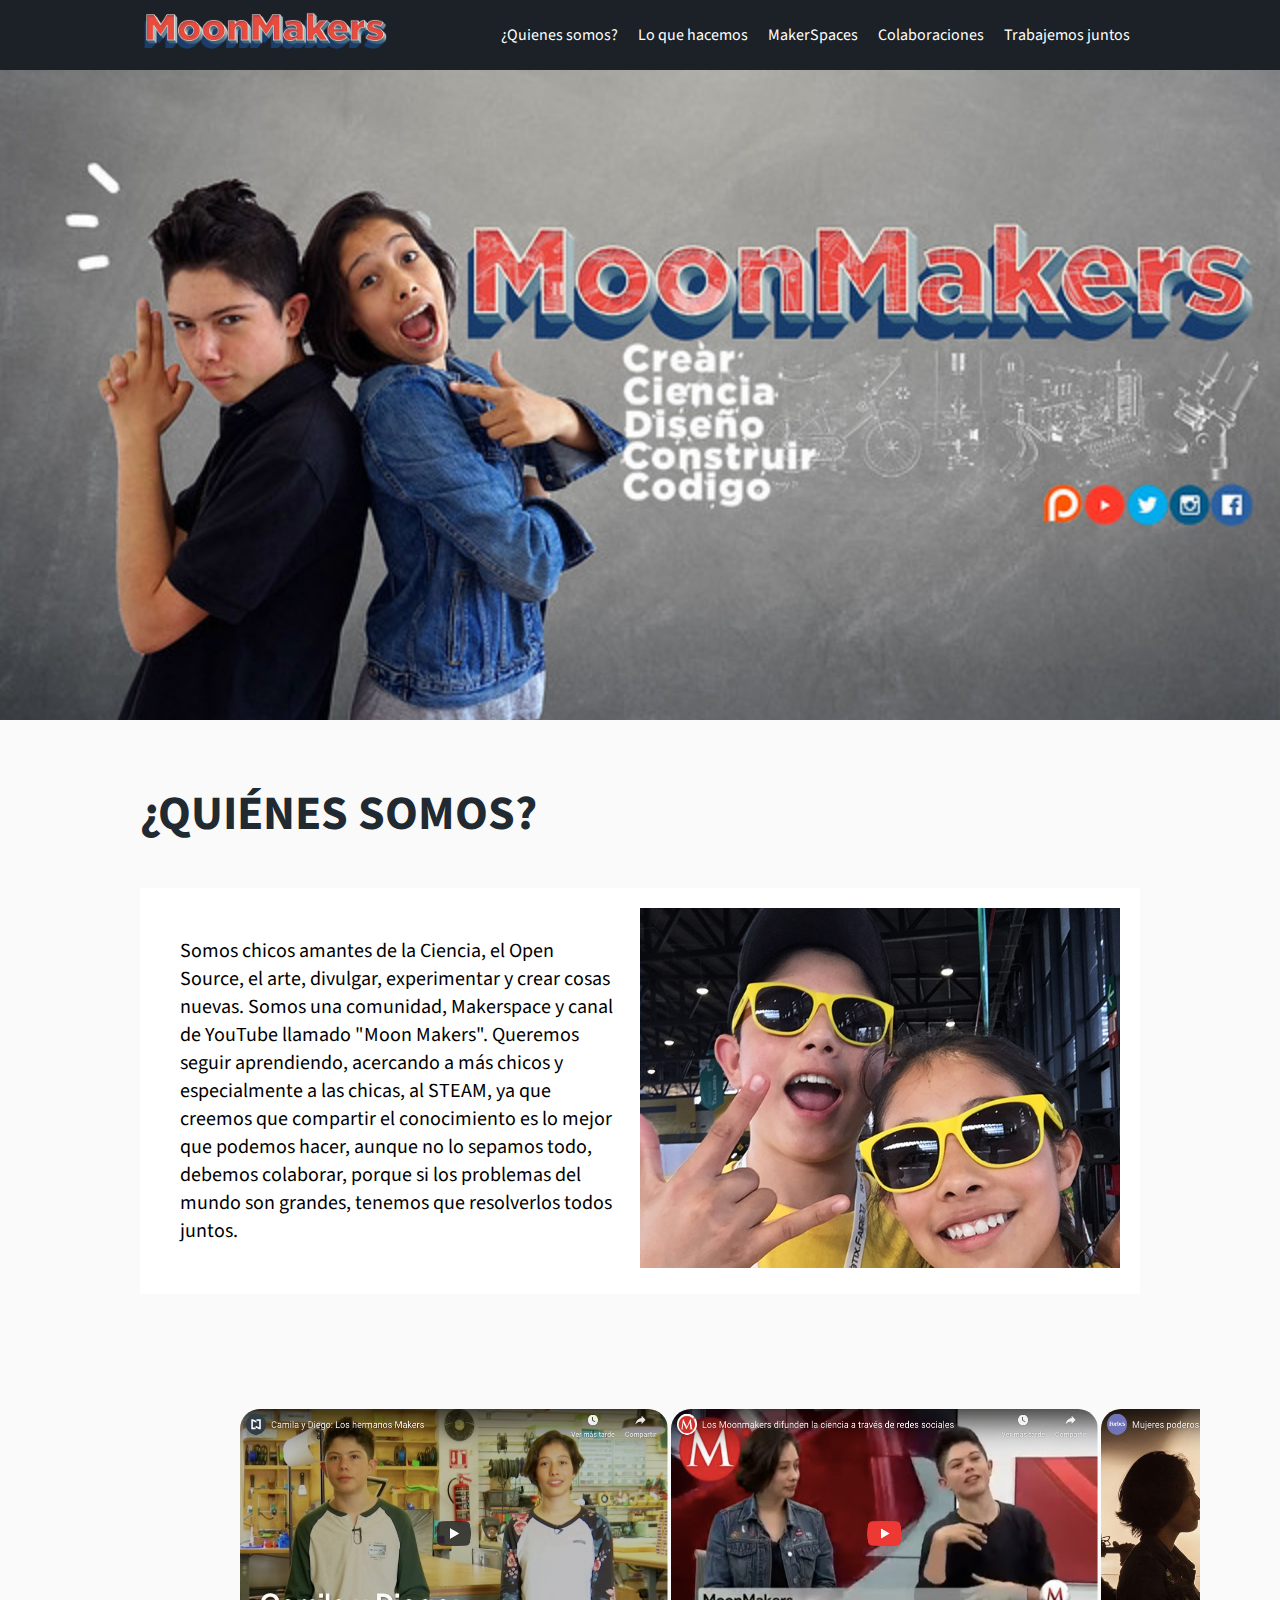
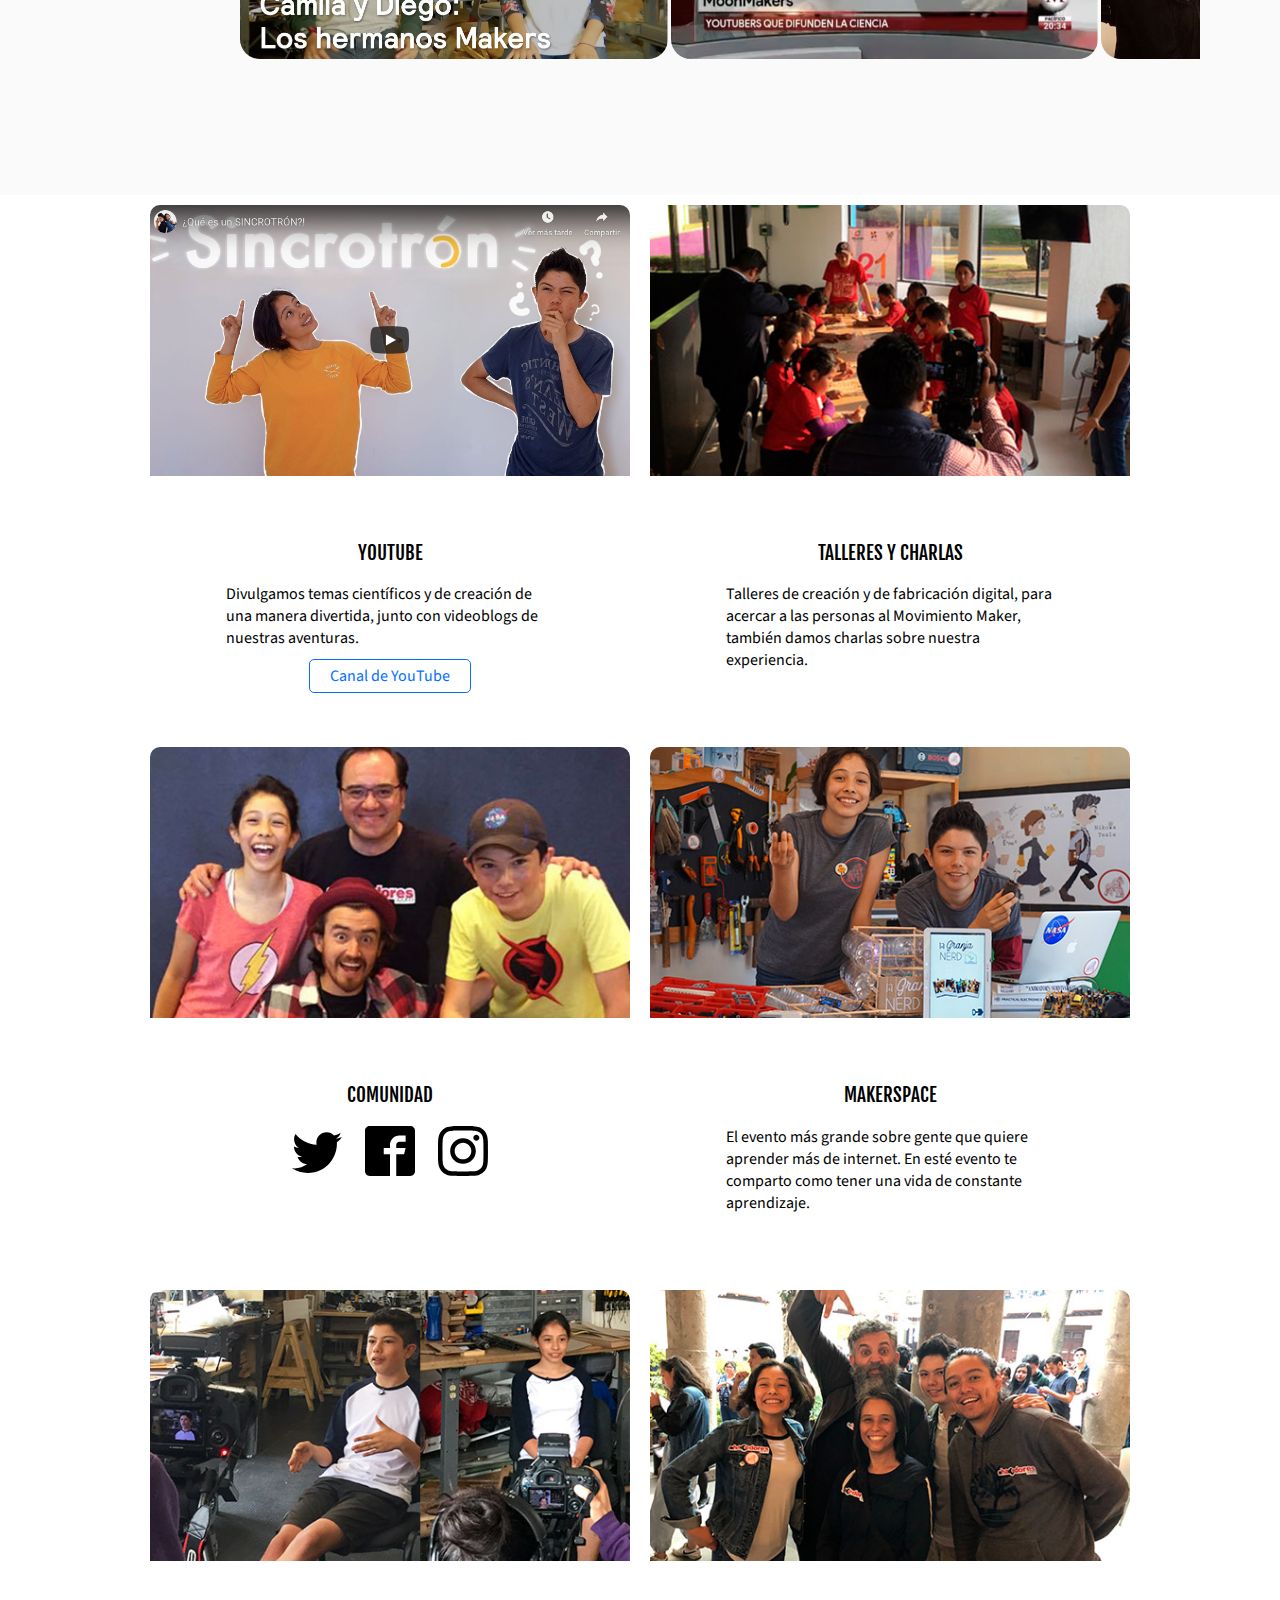
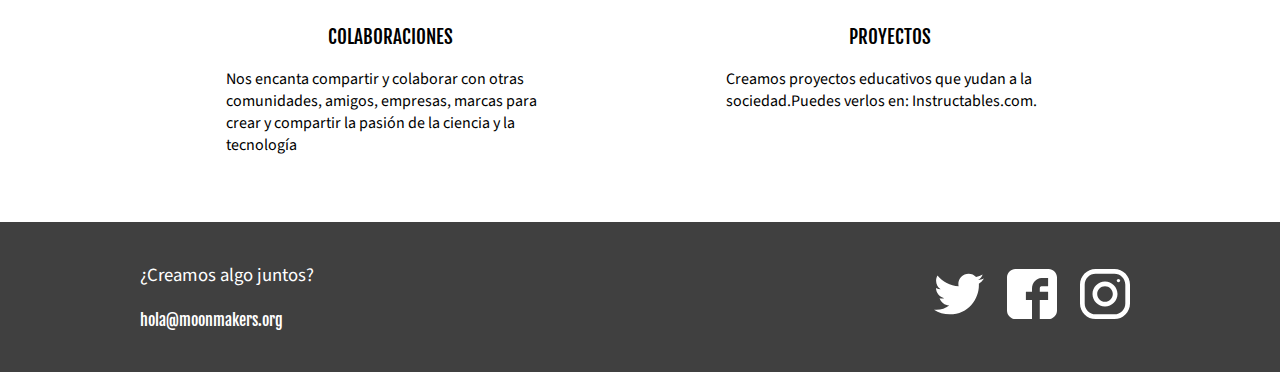
==== commit d219b29c: "cambiando el logo y falta comunidad" ====
--- a/index.html
+++ b/index.html
@@ -51,7 +51,7 @@
 
     <section id="quines" class="portfolio">
      <div class="container">
-        <h2>¿Quinenes Somos?</h2>
+        <h2>¿QUIÉNES SOMOS?</h2>
        <article class="project">
         <div class="project-details">
 
@@ -139,7 +139,7 @@
 
             <img class="event-image" src="images/comunidad.png" srcset="images/comunidad.png, images/comunidad@2.png 2x" width="500" />
           </figure>
-          <div class="event-detail">
+          <div class="event-detail comunidad">
             <h3 class="event-title">COMUNIDAD</h3>
             <div class="social">
               <a href="https://twitter.com/MoonMakers" class="social-link  NeT"></a>
--- a/css/estilos.css
+++ b/css/estilos.css
@@ -511,6 +511,7 @@
 }
 
 
+
 @media screen and (max-width: 1023px) {
   .event-list-title {
     margin-left: 0;
@@ -679,6 +680,11 @@
 }
 
 @media screen and (max-width: 480px) {
+
+  picture img{
+    width:125px;
+  }
+
   .carousel__container:hover .carousel-item2:hover{
     transform: scale(1);
     opacity: 1;
@@ -754,6 +760,10 @@
     height: 40px;
     background-size: 100%;
   }
+  .comunidad{
+    /* padding: 0 7em 0 7em; */
+    margin:  0 7em 0 7em;
+  }
 }
 
 
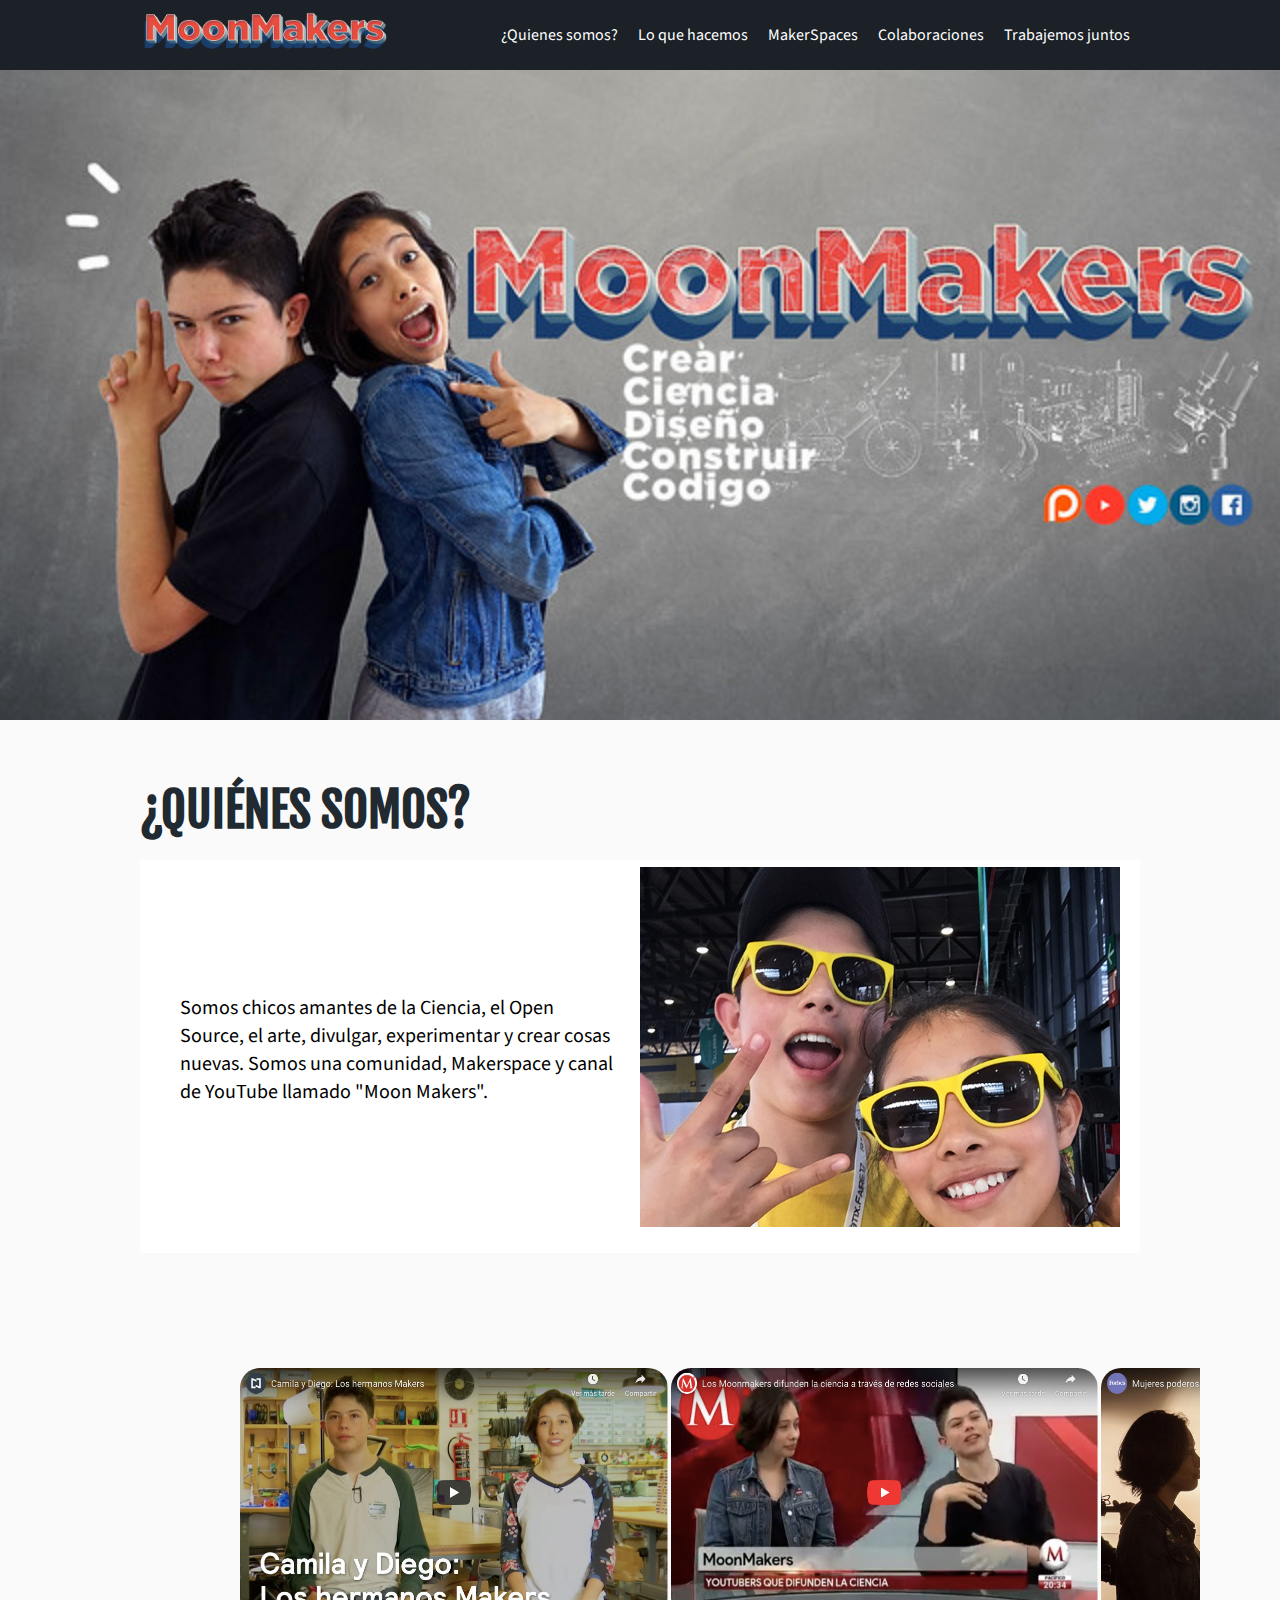
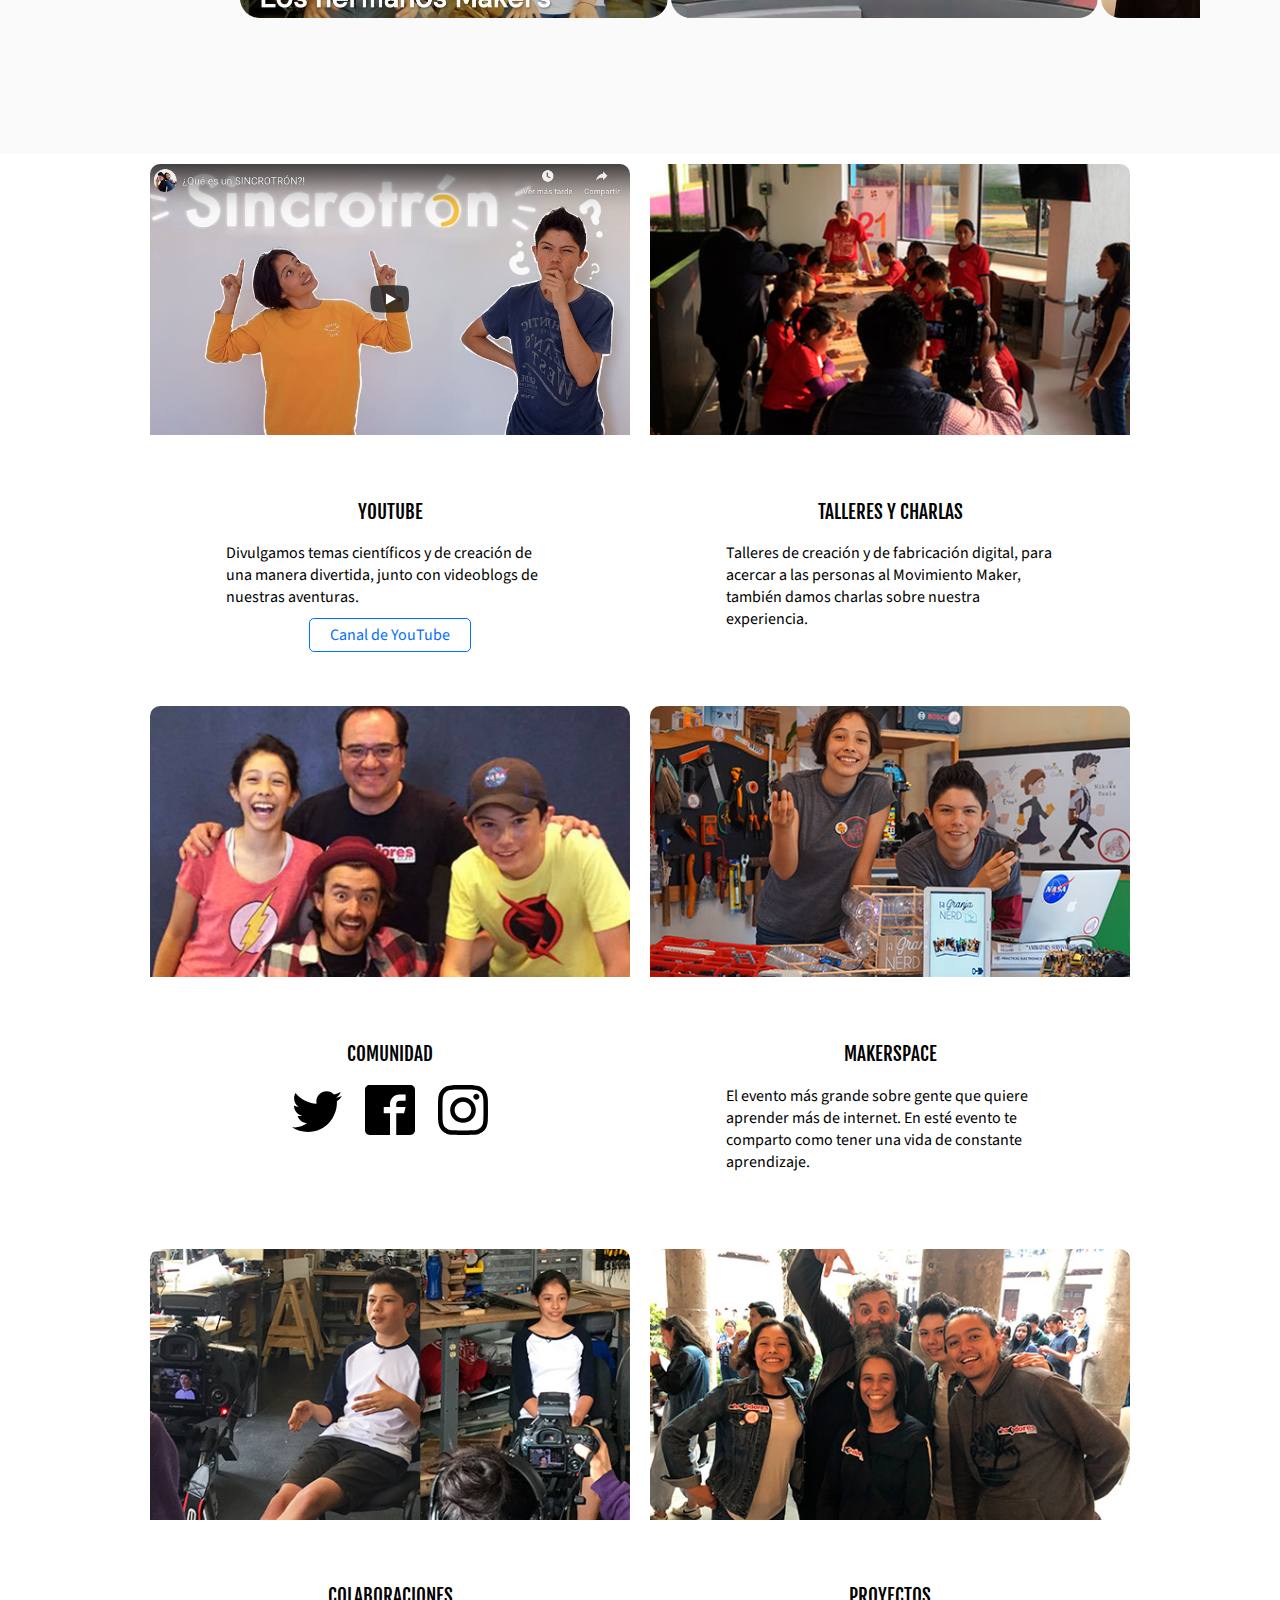
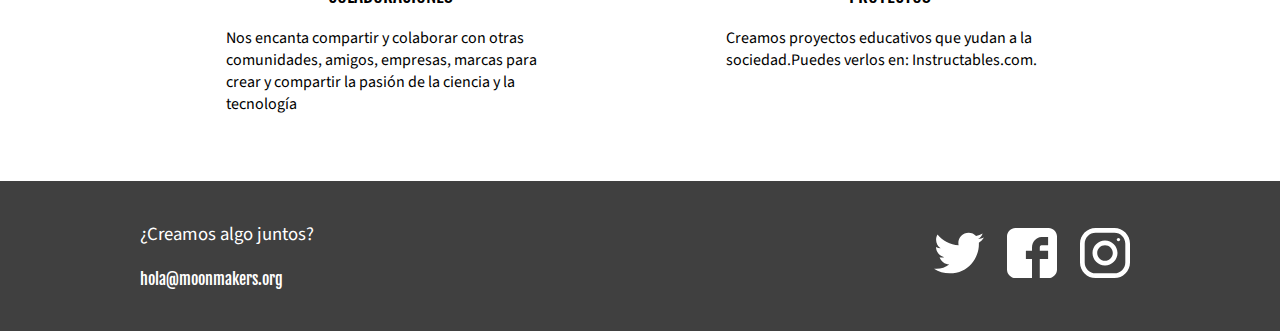
==== commit ce14e1e3: "cambio del texto de quienes somos" ====
--- a/index.html
+++ b/index.html
@@ -55,10 +55,8 @@
        <article class="project">
         <div class="project-details">
 
-           <p class="project-description">Somos chicos amantes de la Ciencia, el Open Source, el arte, divulgar, experimentar y crear cosas nuevas. Somos una comunidad, Makerspace y canal de YouTube llamado "Moon Makers".
-            Queremos seguir aprendiendo, acercando a más chicos y especialmente a las chicas, al STEAM, ya que creemos que compartir el conocimiento es lo mejor que podemos hacer, aunque no lo sepamos todo, debemos colaborar,
-            porque si los problemas del mundo son grandes, tenemos que resolverlos todos juntos.
-           </p>
+           <p class="project-description">Somos chicos amantes de la Ciencia, el Open Source, el arte, divulgar, experimentar y crear cosas nuevas. Somos una comunidad, Makerspace y canal de YouTube llamado "Moon Makers".   </p>
+
          </div>
          <figure class="project-imageContainer">
            <img class="project-image" width="500" src="images/Quienes-somos.png" srcset="images/Quienes-somos.png, images/Quienes-somos@2.png 2x" alt="prouyecto del curso de React Native">
@@ -135,11 +133,11 @@
         </article>
 
         <article class="event">
-          <figure class="event-imageContainer">
+          <figure class="event-imageContainer comunidad comIMG">
 
             <img class="event-image" src="images/comunidad.png" srcset="images/comunidad.png, images/comunidad@2.png 2x" width="500" />
           </figure>
-          <div class="event-detail comunidad">
+          <div class="event-detail ">
             <h3 class="event-title">COMUNIDAD</h3>
             <div class="social">
               <a href="https://twitter.com/MoonMakers" class="social-link  NeT"></a>
--- a/css/estilos.css
+++ b/css/estilos.css
@@ -63,10 +63,10 @@
 h2 {
   color: #212931;
   text-transform: uppercase;
-  font-family: 'Source Sans Pro', system-ui;
+  /* font-family: 'Source Sans Pro', system-ui; */
   font-weight: bold;
   font-size: 48px;
-  margin-bottom: 40px;
+  margin-bottom: 20px;
 }
 
 .hero {
@@ -110,7 +110,7 @@
 
   margin-bottom: 15px;
 
-  padding: 20px;
+  padding: 7px 20px 20px 20px;
   background: white;
   display: flex;
   align-items: center;
@@ -610,8 +610,9 @@
     justify-content: center;
     height: 40px;
     font-size: 2em;
-    text-decoration: underline;
+    text-decoration: none;
     margin-bottom: .5em;
+    color: black;
   }
   /* .header .logo {
     text-align: center;
@@ -619,7 +620,7 @@
 
   .menu {
     position: fixed;
-    background: rgba(5, 111, 255, .9);
+    background: rgba(255, 255, 255, .75);
     z-index: 3;
     top: 0;
     left: -100vw;
@@ -636,7 +637,7 @@
 
   .project {
     display: block;
-    text-align: center;
+    text-align: justify;
   }
   .project-imageContainer {
     width: auto;
@@ -680,6 +681,10 @@
 }
 
 @media screen and (max-width: 480px) {
+
+  .comunidad{
+    width: 20rem;
+  }
 
   picture img{
     width:125px;
@@ -762,8 +767,9 @@
   }
   .comunidad{
     /* padding: 0 7em 0 7em; */
-    margin:  0 7em 0 7em;
-  }
+    /* margin:  0 7em 0 7em; */
+  }
+
 }
 
 
@@ -774,4 +780,6 @@
   .hero2{
     height: 105px;
   }
-}
+
+
+}
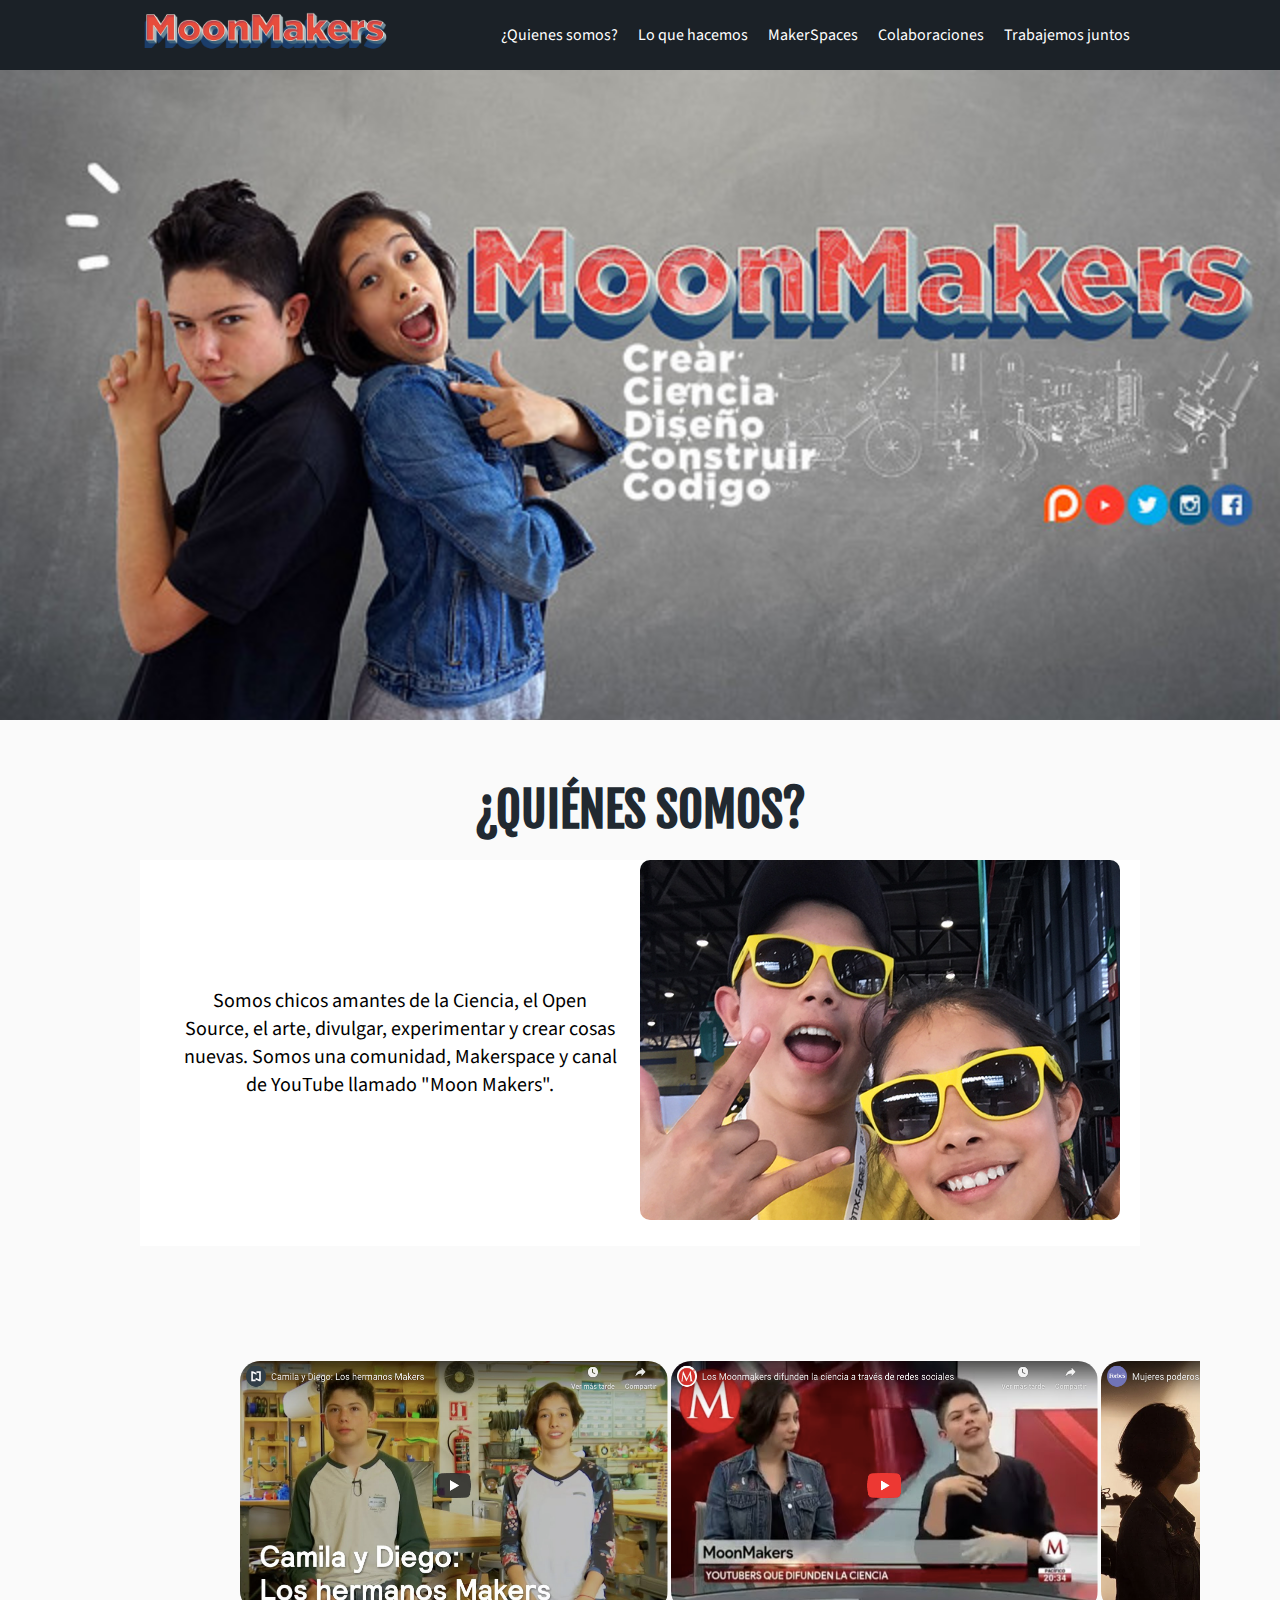
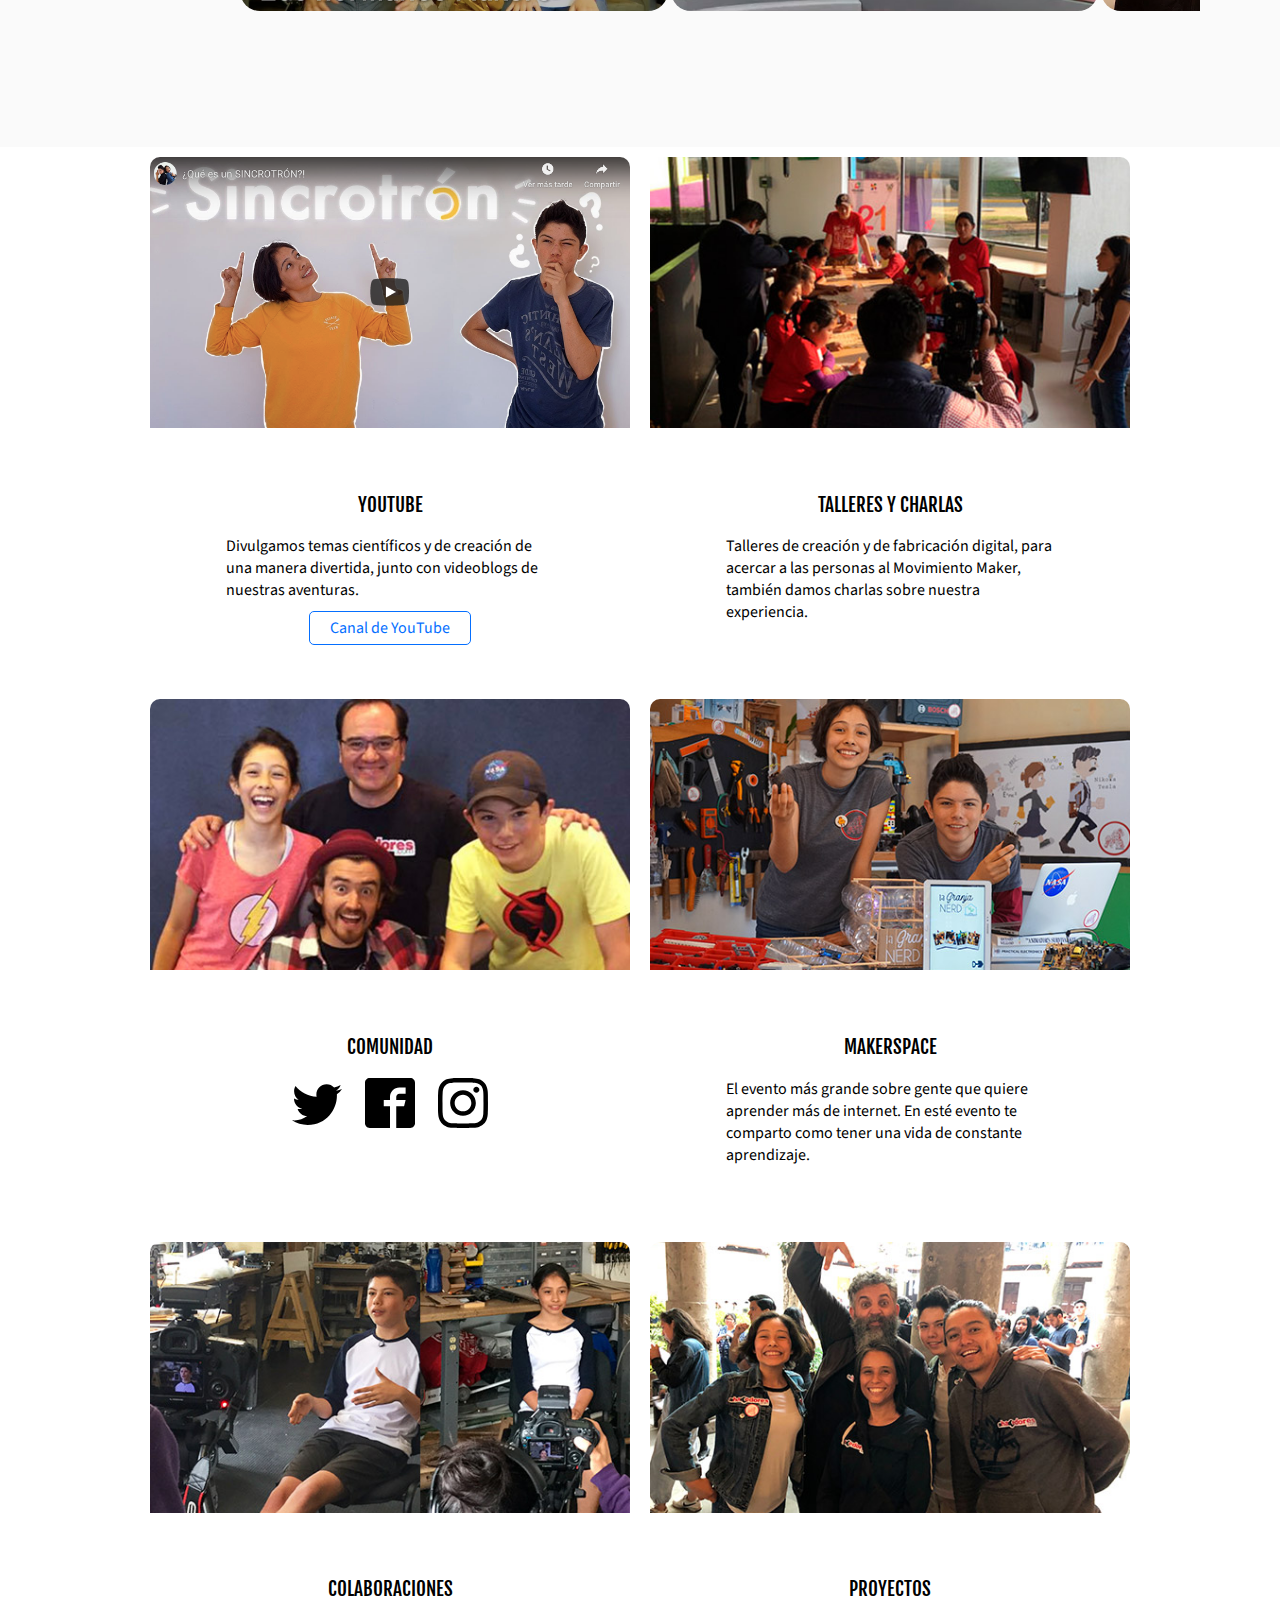
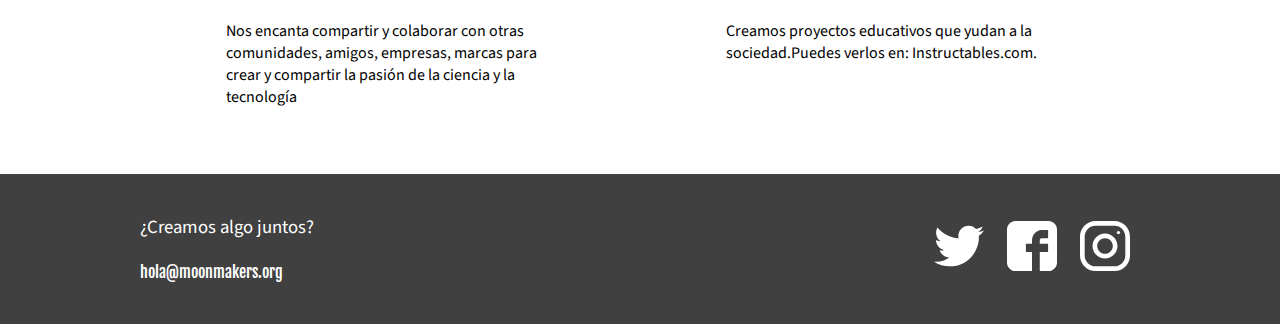
==== commit 5318df52: "Cambios en titulo" ====
--- a/index.html
+++ b/index.html
@@ -50,7 +50,7 @@
     </section>
 
     <section id="quines" class="portfolio">
-     <div class="container">
+     <div class="container" id="TitleQuien">
         <h2>¿QUIÉNES SOMOS?</h2>
        <article class="project">
         <div class="project-details">
--- a/css/estilos.css
+++ b/css/estilos.css
@@ -110,7 +110,7 @@
 
   margin-bottom: 15px;
 
-  padding: 7px 20px 20px 20px;
+  padding: 0 20px 20px 20px;
   background: white;
   display: flex;
   align-items: center;
@@ -148,6 +148,7 @@
 
 .project-imageContainer img {
   max-width: 100%;
+  border-radius: 10px;
 }
 
 .header {
@@ -510,6 +511,13 @@
   width: 250px;
 }
 
+.project-imageContainer{
+  border-radius:10px;
+}
+
+#TitleQuien {
+  text-align: center;
+}
 
 
 @media screen and (max-width: 1023px) {
@@ -765,10 +773,6 @@
     height: 40px;
     background-size: 100%;
   }
-  .comunidad{
-    /* padding: 0 7em 0 7em; */
-    /* margin:  0 7em 0 7em; */
-  }
 
 }
 
